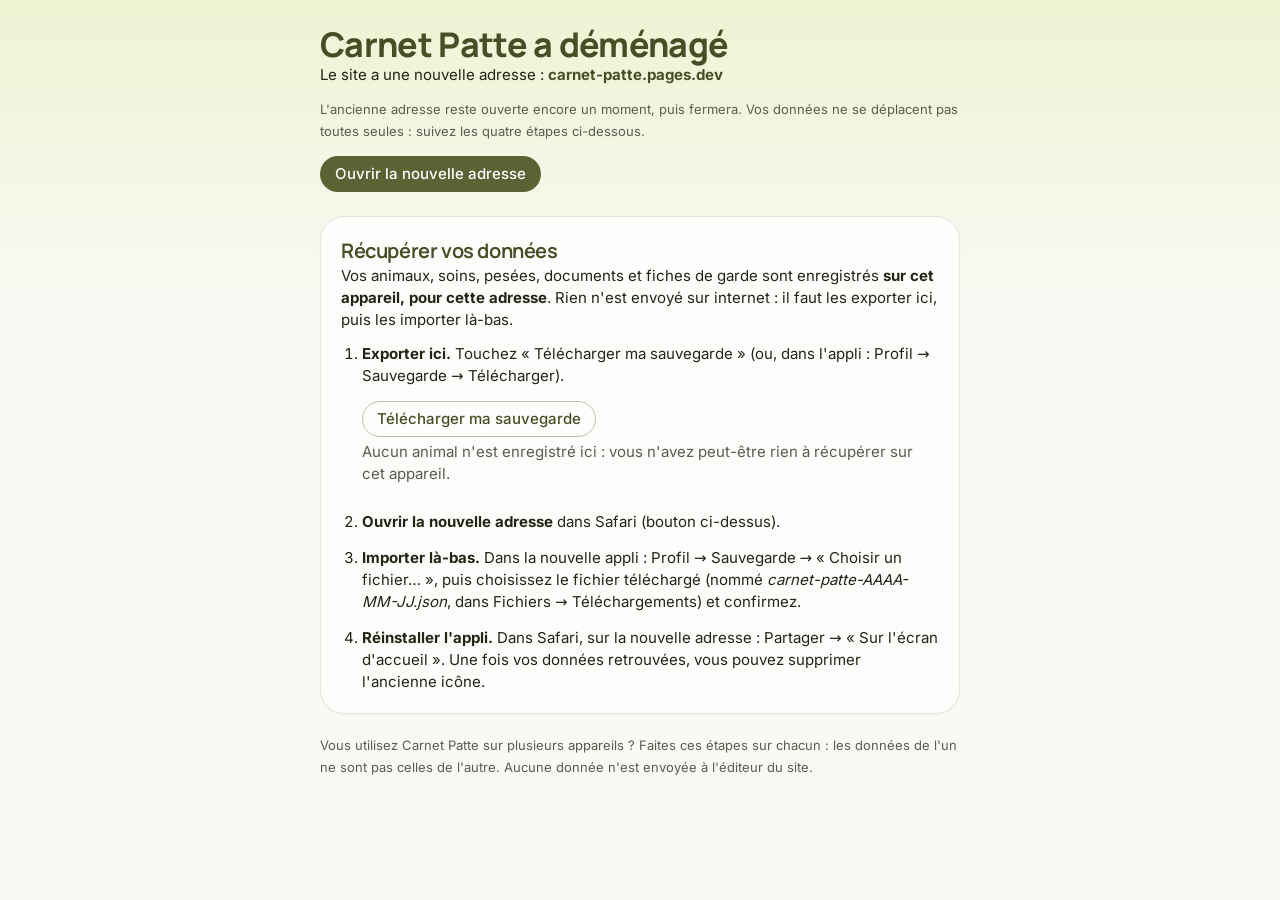
==== demenagement.html @ 84f3c06c "Déménagement vers Cloudflare Pages : build, page de déménagement, mentions légales - outils/assemble" ====
<!DOCTYPE html>
<html lang="fr">
<head>
  <meta charset="utf-8">
  <meta name="viewport" content="width=device-width, initial-scale=1, viewport-fit=cover">
  <meta name="theme-color" content="#EEF3D3">
  <meta name="robots" content="noindex">
  <script>(function(){try{var L=localStorage,r=document.documentElement,m=L.getItem('carnetpatte.mode'),d=m==='sombre'||((m==='auto'||!m)&&matchMedia('(prefers-color-scheme: dark)').matches),t=L.getItem('carnetpatte.theme');r.dataset.mode=d?'dark':'light';if(t==='perso'){var v=JSON.parse(L.getItem(d?'carnetpatte.themePersoVarsSombre':'carnetpatte.themePersoVars'));for(var k in v)r.style.setProperty(k,v[k]);r.dataset.theme='perso'}else if(t&&/^[a-z-]+$/.test(t))r.dataset.theme=t}catch(e){}})()</script>
  <title>Carnet Patte a déménagé</title>
  <link rel="icon" href="assets/icons/pwa/icone-96.png">
  <link rel="stylesheet" href="css/tokens.css">
  <link rel="stylesheet" href="css/composants.css">
  <link rel="stylesheet" href="css/themes.css">
  <link rel="stylesheet" href="css/themes-sombre.css">
  <link rel="stylesheet" href="css/sombre.css">
  <style>
    body { margin: 0; background: var(--cp-degrade); background: linear-gradient(180deg, var(--cp-degrade), var(--cp-fond) 320px) no-repeat, var(--cp-fond); color: var(--cp-texte); font-family: var(--cp-police-texte); font-size: var(--cp-taille-m); line-height: var(--cp-interligne); min-height: 100dvh; }
    main { max-width: 640px; margin: 0 auto; padding: calc(24px + env(safe-area-inset-top)) 16px calc(40px + env(safe-area-inset-bottom)); display: grid; gap: 20px; }
    h1 { margin: 0; font-family: var(--cp-police-titre); font-size: var(--cp-taille-xxl); line-height: var(--cp-interligne-xxl); color: var(--cp-foret-texte); letter-spacing: var(--cp-lettrage-titre); }
    h2 { margin: 0 0 8px; font-family: var(--cp-police-titre); font-size: var(--cp-taille-l); line-height: var(--cp-interligne-l); color: var(--cp-foret-texte); }
    p { margin: 0 0 12px; }
    .carte { background: var(--cp-carte); border: 1px solid var(--cp-bordure); border-radius: 24px; padding: 20px; box-shadow: var(--cp-ombre-s); }
    .adresse { font-weight: 700; overflow-wrap: anywhere; color: var(--cp-foret-texte); }
    ol { margin: 0; padding-left: 1.4em; display: grid; gap: 14px; }
    .actions { display: flex; flex-wrap: wrap; gap: 12px; margin: 14px 0 4px; }
    .cp-btn { text-decoration: none; }
    .etat { margin: 8px 0 0; color: var(--cp-texte-doux); }
    .doux { color: var(--cp-texte-doux); font-size: var(--cp-taille-s); }
    a { color: var(--cp-foret-texte); }
    a.cp-btn--principal { color: var(--cp-texte-inverse); }
  </style>
</head>
<body>
  <main class="cp">
    <header>
      <h1>Carnet Patte a déménagé</h1>
      <p>Le site a une nouvelle adresse : <span class="adresse" data-nouvelle></span></p>
      <p class="doux">L'ancienne adresse reste ouverte encore un moment, puis fermera. Vos données ne se déplacent pas toutes seules : suivez les quatre étapes ci-dessous.</p>
      <div class="actions"><a class="cp-btn cp-btn--principal" data-lien-nouvelle rel="noopener" href="https://carnet-patte.pages.dev/">Ouvrir la nouvelle adresse</a></div>
    </header>

    <section class="carte" aria-labelledby="t-donnees">
      <h2 id="t-donnees">Récupérer vos données</h2>
      <p>Vos animaux, soins, pesées, documents et fiches de garde sont enregistrés <strong>sur cet appareil, pour cette adresse</strong>. Rien n'est envoyé sur internet : il faut les exporter ici, puis les importer là-bas.</p>
      <ol>
        <li><strong>Exporter ici.</strong> Touchez « Télécharger ma sauvegarde » (ou, dans l'appli : Profil → Sauvegarde → Télécharger).
          <div class="actions"><button type="button" class="cp-btn cp-btn--secondaire" id="exporter">Télécharger ma sauvegarde</button></div>
          <p class="etat" id="etat" role="status">Calcul de la taille de votre sauvegarde…</p></li>
        <li><strong>Ouvrir la nouvelle adresse</strong> dans Safari (bouton ci-dessus).</li>
        <li><strong>Importer là-bas.</strong> Dans la nouvelle appli : Profil → Sauvegarde → « Choisir un fichier… », puis choisissez le fichier téléchargé (nommé <em>carnet-patte-AAAA-MM-JJ.json</em>, dans Fichiers → Téléchargements) et confirmez.</li>
        <li><strong>Réinstaller l'appli.</strong> Dans Safari, sur la nouvelle adresse : Partager → « Sur l'écran d'accueil ». Une fois vos données retrouvées, vous pouvez supprimer l'ancienne icône.</li>
      </ol>
    </section>

    <p class="doux">Vous utilisez Carnet Patte sur plusieurs appareils ? Faites ces étapes sur chacun : les données de l'un ne sont pas celles de l'autre. Aucune donnée n'est envoyée à l'éditeur du site.</p>
    <noscript><p class="carte">Le bouton d'export a besoin de JavaScript. Vous pouvez aussi exporter depuis l'appli : Profil → Sauvegarde.</p></noscript>
  </main>

  <script type="module">
    import { NOUVELLE_ADRESSE, NOUVEAU_NOM } from './js/adresse.js';
    import * as storage from './js/storage.js';
    import * as sauvegarde from './js/sauvegarde.js';
    import { aujourdhui, formatTaille } from './js/utils.js';

    document.querySelector('[data-nouvelle]').textContent = NOUVEAU_NOM;
    document.querySelector('[data-lien-nouvelle]').href = NOUVELLE_ADRESSE;
    const etat = document.getElementById('etat');
    const bouton = document.getElementById('exporter');
    const nb = storage.lister('animaux').length;
    (async () => {
      try {
        const { octets, documents } = await sauvegarde.estimerSauvegarde();
        etat.textContent = nb ? `Votre sauvegarde : ${nb} ${nb > 1 ? 'animaux' : 'animal'}${documents ? `, ${documents} document${documents > 1 ? 's' : ''}` : ''}, environ ${formatTaille(octets)}.` : "Aucun animal n'est enregistré ici : vous n'avez peut-être rien à récupérer sur cet appareil.";
      } catch { etat.textContent = ''; }
    })();
    bouton.addEventListener('click', async () => {
      bouton.disabled = true;
      try {
        const blob = new Blob([await sauvegarde.exporterTout()], { type: 'application/json' });
        const lien = document.createElement('a');
        lien.href = URL.createObjectURL(blob);
        lien.download = `carnet-patte-${aujourdhui()}.json`;
        document.body.append(lien);
        lien.click();
        lien.remove();
        setTimeout(() => URL.revokeObjectURL(lien.href), 60000);
        etat.textContent = `Sauvegarde téléchargée (${formatTaille(blob.size)}). Passez à l'étape 2.`;
      } catch (e) {
        etat.textContent = `La sauvegarde n'a pas pu être créée : ${e.message}`;
      } finally { bouton.disabled = false; }
    });
  </script>
</body>
</html>
---- css/tokens.css ----
/* ===== Jetons de design Carnet Patte =====
   Ce fichier DÉFINIT les polices et les variables de l'identité visuelle (version « 5h » : interface plus dense,
   filets fins à la place des grosses ombres, texte courant 15 px sur ordinateur et 16 px sur téléphone).
   Les anciennes variables (--vert, --creme…) restent dans base.css pour quelques anciens styles.
   Toutes les variables commencent par --cp-. */

/* ----- Polices hébergées dans le projet (licence SIL OFL 1.1, voir assets/fonts/*-OFL.txt) -----
   Un navigateur ne télécharge une police que si elle est réellement utilisée par la page. */
@font-face {
  font-family: "Manrope";
  src: url("../assets/fonts/manrope-latin-wght.woff2") format("woff2");
  font-weight: 200 800;
  font-style: normal;
  font-display: swap;
  unicode-range: U+0000-00FF, U+0131, U+0152-0153, U+02BB-02BC, U+02C6, U+02DA, U+02DC, U+2000-206F, U+20AC, U+2122, U+2191, U+2193, U+2212, U+2215, U+FEFF, U+FFFD;
}
@font-face {
  font-family: "Inter";
  src: url("../assets/fonts/inter-latin-wght.woff2") format("woff2");
  font-weight: 100 900;
  font-style: normal;
  font-display: swap;
  unicode-range: U+0000-00FF, U+0131, U+0152-0153, U+02BB-02BC, U+02C6, U+02DA, U+02DC, U+2000-206F, U+20AC, U+2122, U+2191, U+2193, U+2212, U+2215, U+FEFF, U+FFFD;
}

:root {
  /* ----- Palette officielle ----- */
  --cp-foret: #5B6334;        /* COULEUR UNIQUE de l'interface (vert kaki) : titres, boutons, filtres et onglets actifs, logo */
  --cp-foret-texte: #454E25;  /* le même kaki, plus foncé, pour le TEXTE (>= 4,5:1 même sur les bulles de couleur) */
  --cp-sauge: #B8BC8A;        /* illustrations, tirets : version claire de la couleur unique */
  --cp-fond: #ECE8E1;         /* fond de l'application (blanc cassé) */
  --cp-vert-clair: #E4E6D6;   /* sélections, badges calmes (teinte claire de la couleur unique) */
  --cp-beige: #D7A879;        /* accents uniquement : jamais en texte sur fond clair (contraste 1,97) */
  --cp-carte: #F5F3EF;        /* fond des cartes (surface) */
  --cp-surface-2: #E4DFD6;    /* surface en creux : barre latérale, zones secondaires, survol de ligne */

  /* ----- Texte (contrastes mesurés WCAG) ----- */
  --cp-texte: #2E2A18;        /* 10,7:1 sur --cp-fond */
  --cp-texte-doux: #4B4838;   /* 7,2:1 sur --cp-fond ; assombri pour rester lisible (>= 4,5:1) même sur les bulles de couleur de l'effet verre */
  --cp-texte-inverse: #FFFFFF;/* 11,7:1 sur --cp-foret */

  /* ----- Bordures ----- */
  --cp-bordure: #DDD8CF;      /* filet fin de 1 px entre cartes et lignes */
  --cp-bordure-forte: #C2BAAE;  /* contour des boutons secondaires */

  /* ----- États fonctionnels (alertes) : terre cuite et ambre, harmonisés avec la palette ----- */
  --cp-terre: #8E3D2B;        /* texte « en retard », erreurs : 6,0:1 sur --cp-fond */
  --cp-terre-pale: #F6E3DC;   /* fond du badge : texte --cp-terre dessus = 5,3:1 */
  --cp-ambre: #623D06;        /* texte « bientôt », attention : assombri pour rester >= 4,5:1 sur les bulles de couleur du fond */
  --cp-ambre-pale: #F6E8C9;   /* fond du badge : texte --cp-ambre dessus = 5,9:1 */
  --cp-succes: #1F7A4D;       /* confirmations (vert plus soutenu que la sauge) */
  --cp-succes-pale: #D9F0E2;
  --cp-succes-texte: #14573A;  /* texte sur --cp-succes-pale : 6,3:1 */

  /* ----- Interactions (étape 3 : composants) ----- */
  --cp-foret-survol: #4B5229;     /* bouton principal survolé : 15:1 avec du blanc */
  --cp-foret-actif: #3C4220;      /* bouton principal enfoncé */
  --cp-fond-survol: #E4DFD6;      /* fond d'un élément discret survolé */
  --cp-bordure-champ: #877F72;    /* contour des champs : 3,4:1 sur blanc (minimum WCAG 3:1) */
  --cp-placeholder: #6D675C;      /* texte indicatif : 4,6:1 sur blanc */
  --cp-desactive-fond: #E4DFD7;
  --cp-desactive-texte: #6A655B;
  --cp-terre-survol: #6F2D1F;     /* bouton danger survolé */
  --cp-info: #5B6334;             /* information : la couleur unique, sur son fond pâle */
  --cp-info-pale: #E4E6D6;
  --cp-focus: #5B6334;            /* anneau de focus clavier (contour de 2 px, décalé de 2 px) */

  /* ----- Couleur par type de soin : fond de la pastille d'icône / texte et icône (contraste texte-sur-fond >= 5,8:1).
     Réservée à l'icône et au libellé du type : les couleurs d'URGENCE (rouge, ambre, vert) restent dans les badges de rappel. ----- */
  --cp-type-vaccin-fond: #DFE9F7;          --cp-type-vaccin-texte: #1F4E8C;           /* bleu */
  --cp-type-vermifuge-fond: #D7EEE3;       --cp-type-vermifuge-texte: #14633F;        /* vert */
  --cp-type-antiparasitaire-fond: #FCE2CC; --cp-type-antiparasitaire-texte: #8A430C;  /* orange */
  --cp-type-veto-fond: #E9E0F6;            --cp-type-veto-texte: #583A93;             /* violet */
  --cp-type-autre-fond: #E6E9E8;           --cp-type-autre-texte: #454F4C;            /* gris */

  /* ----- Couleur par animal (8 teintes sans rouge, orange ni vert vifs) : fond d'avatar / initiales (>= 6,2:1) / trait de graphique (>= 4,2:1 sur blanc) ----- */
  --cp-an-ardoise-fond: #DCE6F0;   --cp-an-ardoise-texte: #2B4764;   --cp-an-ardoise-trait: #3E6A93;
  --cp-an-turquoise-fond: #D3EEEC; --cp-an-turquoise-texte: #0C5B58; --cp-an-turquoise-trait: #17847F;
  --cp-an-indigo-fond: #E2E2F5;    --cp-an-indigo-texte: #37378A;    --cp-an-indigo-trait: #5757BE;
  --cp-an-magenta-fond: #F5DCEA;   --cp-an-magenta-texte: #82205C;   --cp-an-magenta-trait: #B0338A;
  --cp-an-brun-fond: #EADED0;      --cp-an-brun-texte: #5B3B1B;      --cp-an-brun-trait: #8A5A2E;
  --cp-an-rose-fond: #F8E0E3;      --cp-an-rose-texte: #8A3544;      --cp-an-rose-trait: #C25A6E;
  --cp-an-olive-fond: #E4E6CF;     --cp-an-olive-texte: #464B14;     --cp-an-olive-trait: #757B2B;
  --cp-an-gris-fond: #E1E5E9;      --cp-an-gris-texte: #3C4954;      --cp-an-gris-trait: #66798A;

  /* ----- Typographie ----- */
  --cp-police-titre: "Manrope", system-ui, -apple-system, "Segoe UI", Roboto, sans-serif;
  --cp-police-texte: "Inter", system-ui, -apple-system, "Segoe UI", Roboto, sans-serif;
  --cp-graisse-titre: 650;
  --cp-graisse-texte: 400;
  --cp-graisse-bouton: 500;   /* Inter Medium */
  --cp-graisse-h1: 750;
  --cp-lettrage-titre: -0.02em;

  /* Échelle : taille / interligne. Les valeurs de téléphone sont redéfinies plus bas (moins de 600 px). */
  --cp-taille-xs: 12px;   --cp-interligne-xs: 16px;    /* étiquettes, badges, légendes */
  --cp-taille-s: 13px;    --cp-interligne-s: 18px;     /* texte secondaire, méta */
  --cp-taille-m: 15px;    --cp-interligne-m: 22px;     /* TEXTE COURANT */
  --cp-taille-l: 20px;    --cp-interligne-l: 28px;     /* titre de section (h2) */
  --cp-taille-xl: 19px;   --cp-interligne-xl: 26px;    /* titre de fenêtre */
  --cp-taille-xxl: 34px;  --cp-interligne-xxl: 40px;   /* titre de page (h1) */
  --cp-taille-chiffre: 24px; --cp-interligne-chiffre: 30px; /* chiffres clés */
  --cp-interligne: 1.5;
  --cp-interligne-titre: 1.2;

  /* ----- Formes ----- */
  --cp-rayon-carte: 32px;     /* cartes et groupes : carrés très arrondis */
  --cp-rayon-bouton: 999px;   /* boutons en pilule */    /* boutons */
  --cp-rayon-champ: 10px;     /* champs de formulaire */
  --cp-rayon-pastille: 999px;

  /* ----- Ombres : surtout des filets ; l'ombre distingue les niveaux ----- */
  --cp-ombre-s: 0 1px 2px rgba(46, 42, 24, .05);     /* cartes au repos */
  --cp-ombre-m: 0 2px 8px rgba(46, 42, 24, .08);     /* survol d'une carte cliquable, menus déroulants */
  --cp-ombre-l: 0 12px 32px rgba(46, 42, 24, .14);   /* fenêtres modales */

  /* ----- Espacements (échelle de 4 px) ----- */
  --cp-espace-1: 4px;
  --cp-espace-2: 8px;
  --cp-espace-3: 12px;
  --cp-espace-4: 16px;
  --cp-espace-5: 24px;
  --cp-espace-6: 32px;
  --cp-espace-7: 48px;
  --cp-espace-8: 64px;

  /* ----- Mouvement ----- */
  --cp-duree-rapide: 150ms;
  --cp-duree: 220ms;
  --cp-courbe: cubic-bezier(.2, .7, .2, 1);

  /* ----- Thème de couleur : les variables de couleur ci-dessus sont les valeurs de départ (kaki) ; css/themes.css (généré) les redéfinit pour chacun des 6 thèmes ----- */

/* ----- Mise en page ----- */
  --cp-bp-tablette: 600px;
  --cp-bp-ordinateur: 1024px;   /* (indicatif : les media queries ne lisent pas les variables) */
  --cp-cible-tactile: 44px;     /* taille minimale d'un bouton au doigt */
  --cp-h-bouton: 36px;          /* hauteur d'un bouton sur ordinateur (44 px sur téléphone et écrans tactiles) */
  --cp-h-bouton-s: 30px;
  --cp-h-champ: 36px;
  --cp-largeur-barre: 232px;
  --cp-largeur-barre-reduite: 72px;
  --cp-hauteur-barre-bas: 60px;
  --cp-hauteur-barre-haut: 52px;
  --cp-marge-page: 24px;        /* 16 px sur téléphone */
  --cp-largeur-page: 1040px;    /* largeur maximale du contenu */
}

/* Téléphone : texte plus grand (16 px, et 16 px minimum dans les champs : Safari sur iPhone zoome sinon), cibles de 44 px */
@media (max-width: 599px), (pointer: coarse) {
  :root { --cp-h-bouton: 44px; --cp-h-bouton-s: 44px; --cp-h-champ: 44px; }
}
@media (max-width: 599px) {
  :root {
    --cp-taille-xs: 13px; --cp-interligne-xs: 18px;
    --cp-taille-s: 14px;  --cp-interligne-s: 20px;
    --cp-taille-m: 16px;  --cp-interligne-m: 24px;
    --cp-taille-l: 20px;  --cp-interligne-l: 28px;
    --cp-taille-xl: 19px; --cp-interligne-xl: 26px;
    --cp-taille-xxl: 30px; --cp-interligne-xxl: 36px;
    --cp-taille-chiffre: 20px; --cp-interligne-chiffre: 26px;
    --cp-marge-page: 16px;
  }
}

/* Respect de la préférence « réduire les animations » */
@media (prefers-reduced-motion: reduce) {
  :root {
    --cp-duree-rapide: 0ms;
    --cp-duree: 0ms;
  }
}
---- css/composants.css ----
/* ===== Système de composants Carnet Patte (étape 3) =====
   Tout est préfixé « cp- » et n'utilise que les variables de tokens.css.
   Les anciens styles (components.css…) restent actifs : rien ne change pour les pages existantes.
   Les polices Manrope et Inter ne s'appliquent qu'à l'intérieur d'un conteneur .cp.
   La page de référence est #/composants. */

/* ---------- Conteneur : active les polices et couleurs du nouveau système ---------- */
.cp {
  font-family: var(--cp-police-texte);
  font-weight: var(--cp-graisse-texte);
  font-size: var(--cp-taille-m);
  line-height: var(--cp-interligne-m);
  color: var(--cp-texte);
  -webkit-font-smoothing: antialiased;
}
.cp *, .cp *::before, .cp *::after { box-sizing: border-box; }
.cp h1, .cp h2, .cp h3, .cp h4 {
  font-family: var(--cp-police-titre);
  font-weight: var(--cp-graisse-titre);
  line-height: var(--cp-interligne-titre);
  letter-spacing: var(--cp-lettrage-titre);
  margin: 0;
  color: var(--cp-foret-texte);
}
.cp h1 { font-size: var(--cp-taille-xxl); line-height: var(--cp-interligne-xxl); font-weight: var(--cp-graisse-h1); }
.cp h2 { font-size: var(--cp-taille-l); line-height: var(--cp-interligne-l); }
.cp h3 { font-size: var(--cp-taille-m); line-height: var(--cp-interligne-m); }
.cp h4 { font-size: var(--cp-taille-m); }
.cp p { margin: 0 0 var(--cp-espace-3); }
.cp a { color: var(--cp-foret-texte); text-underline-offset: 3px; }
.cp .cp-doux { color: var(--cp-texte-doux); font-size: var(--cp-taille-s); }

/* Anneau de focus clavier commun à tous les composants interactifs */
.cp :is(button, a, input, select, textarea, summary, [tabindex]):focus-visible {
  outline: 2px solid var(--cp-focus);
  outline-offset: 2px;
}

/* Texte réservé aux lecteurs d'écran */
.cp-sr { position: absolute; width: 1px; height: 1px; margin: -1px; padding: 0; overflow: hidden; clip: rect(0 0 0 0); white-space: nowrap; border: 0; }

/* Les icônes (js/icons.js) héritent de la couleur du texte */
.cp .ic { flex: none; }

/* =========================================================
   1. BOUTONS
   ========================================================= */
.cp-btn {
  position: relative;
  display: inline-flex; align-items: center; justify-content: center; gap: 6px;
  min-height: var(--cp-h-bouton); padding: 0 14px;
  border: 1px solid transparent; border-radius: var(--cp-rayon-bouton);
  font: inherit; font-family: var(--cp-police-texte); font-weight: var(--cp-graisse-bouton);
  font-size: var(--cp-taille-m); line-height: 1.2; text-decoration: none; white-space: nowrap;
  cursor: pointer; user-select: none;
  transition: background-color var(--cp-duree-rapide) var(--cp-courbe), border-color var(--cp-duree-rapide) var(--cp-courbe),
              color var(--cp-duree-rapide) var(--cp-courbe), box-shadow var(--cp-duree-rapide) var(--cp-courbe),
              transform var(--cp-duree-rapide) var(--cp-courbe);
}
.cp-btn:active:not(:disabled):not([aria-disabled="true"]) { transform: translateY(1px); }

/* Principal */
.cp-btn--principal { background: var(--cp-foret); color: var(--cp-texte-inverse); }
.cp-btn--principal:is(:hover, .is-survol):not(:disabled):not([aria-disabled="true"]) { background: var(--cp-foret-survol); }
.cp-btn--principal:active:not(:disabled):not([aria-disabled="true"]) { background: var(--cp-foret-actif); }

/* Secondaire */
.cp-btn--secondaire { background: var(--cp-carte); color: var(--cp-foret-texte); border-color: var(--cp-bordure-forte); }
.cp-btn--secondaire:is(:hover, .is-survol):not(:disabled):not([aria-disabled="true"]) { background: var(--cp-surface-2); }
.cp-btn--secondaire:active:not(:disabled):not([aria-disabled="true"]) { background: var(--cp-vert-clair); }

/* Discret */
.cp-btn--discret { background: transparent; color: var(--cp-texte-doux); padding: 0 12px; }
.cp-btn--discret:is(:hover, .is-survol):not(:disabled):not([aria-disabled="true"]) { background: var(--cp-surface-2); color: var(--cp-texte); }
.cp-btn--discret:active:not(:disabled):not([aria-disabled="true"]) { background: var(--cp-vert-clair); }

/* Danger */
.cp-btn--danger { background: var(--cp-terre); color: var(--cp-texte-inverse); }
.cp-btn--danger:is(:hover, .is-survol):not(:disabled):not([aria-disabled="true"]) { background: var(--cp-terre-survol); }

/* Tailles et variantes de forme */
.cp-btn--s { min-height: var(--cp-h-bouton-s); padding: 0 10px; font-size: var(--cp-taille-s); }
.cp-btn--s:not(.cp-btn--icone) { min-width: var(--cp-cible-tactile); }  /* « Fait » : jamais plus étroit que 44 px */
.cp-btn--icone { width: var(--cp-h-bouton); padding: 0; }
.cp-btn--icone.cp-btn--s { width: var(--cp-h-bouton-s); }
.cp-btn--bloc { display: flex; width: 100%; }

/* Sélectionné (bouton à bascule : aria-pressed) */
.cp-btn[aria-pressed="true"] { background: var(--cp-vert-clair); border-color: var(--cp-foret); color: var(--cp-foret-texte); }

/* Désactivé */
.cp-btn:disabled, .cp-btn[aria-disabled="true"] {
  background: var(--cp-desactive-fond); color: var(--cp-desactive-texte);
  border-color: transparent; box-shadow: none; cursor: not-allowed;
}
.cp-btn--discret:disabled, .cp-btn--discret[aria-disabled="true"] { background: transparent; }

/* En chargement : le libellé reste lisible, une roue tourne à la place de l'icône */
.cp-btn[aria-busy="true"] { cursor: progress; pointer-events: none; }
.cp-btn[aria-busy="true"]::before {
  content: ""; width: 1em; height: 1em; flex: none;
  border: 2px solid currentColor; border-right-color: transparent; border-radius: 50%;
  animation: cp-tourne .8s linear infinite;
}
.cp-btn[aria-busy="true"] > .ic { display: none; }

@keyframes cp-tourne { to { transform: rotate(360deg); } }

/* =========================================================
   2. CHAMPS, FORMULAIRES, SÉLECTEURS
   ========================================================= */
.cp-formulaire { display: grid; gap: var(--cp-espace-4); }

.cp-champ { display: grid; grid-template-columns: minmax(0, 1fr); gap: var(--cp-espace-2); min-width: 0; }
.cp-champ__label { font-weight: 500; font-size: var(--cp-taille-s); line-height: var(--cp-interligne-s); color: var(--cp-foret-texte); }
.cp-champ__aide { font-size: var(--cp-taille-xs); color: var(--cp-texte-doux); margin: 0; }
.cp-champ__erreur {
  display: flex; align-items: flex-start; gap: var(--cp-espace-2);
  font-size: var(--cp-taille-xs); color: var(--cp-terre); margin: 0; font-weight: 500;
}
.cp-champ__erreur .ic { margin-top: 1px; }

.cp-input, .cp-select, .cp-textarea {
  width: 100%; min-height: var(--cp-h-champ); padding: 6px 12px;
  font: inherit; font-family: var(--cp-police-texte); font-size: var(--cp-taille-m); color: var(--cp-texte);
  background: var(--cp-carte); border: 1px solid var(--cp-bordure-champ); border-radius: var(--cp-rayon-champ);
  transition: border-color var(--cp-duree-rapide) var(--cp-courbe), box-shadow var(--cp-duree-rapide) var(--cp-courbe), background-color var(--cp-duree-rapide) var(--cp-courbe);
}
/* Champ date (iPhone) : il ne dépasse jamais de sa carte et le texte reste aligné à gauche */
.cp-input[type="date"] { display: block; box-sizing: border-box; max-width: 100%; min-width: 0; -webkit-appearance: none; appearance: none; text-align: left; }
.cp-input[type="date"]::-webkit-date-and-time-value { text-align: left; min-width: 0; }
.cp-input[type="date"]::-webkit-calendar-picker-indicator { margin-inline-start: 4px; }
.cp-input::placeholder, .cp-textarea::placeholder { color: var(--cp-placeholder); opacity: 1; }
.cp-input:hover, .cp-select:hover, .cp-textarea:hover { border-color: var(--cp-foret); }
.cp-input:focus, .cp-select:focus, .cp-textarea:focus {
  outline: none; border-color: var(--cp-foret); box-shadow: 0 0 0 3px var(--cp-vert-clair), 0 0 0 4px var(--cp-foret);
}
.cp-textarea { min-height: 96px; padding: 8px 12px; resize: vertical; }

.cp-select {
  appearance: none; padding-right: 40px; cursor: pointer;
  background-image: url("data:image/svg+xml,%3Csvg xmlns='http://www.w3.org/2000/svg' width='20' height='20' viewBox='0 0 24 24' fill='none' stroke='%235B6334' stroke-width='1.75' stroke-linecap='round' stroke-linejoin='round'%3E%3Cpath d='m6 9 6 6 6-6'/%3E%3C/svg%3E");
  background-repeat: no-repeat; background-position: right 12px center;
}

/* Champ avec icône (recherche…) */
.cp-champ__zone { position: relative; }
.cp-champ__zone > .ic { position: absolute; left: 12px; top: 50%; transform: translateY(-50%); color: var(--cp-texte-doux); pointer-events: none; }
.cp-champ__zone > .cp-input { padding-left: 38px; }

/* États : erreur, succès, désactivé, chargement */
.cp-input[aria-invalid="true"], .cp-select[aria-invalid="true"], .cp-textarea[aria-invalid="true"] { border-color: var(--cp-terre); background: #FFFAF8; }
.cp-input[aria-invalid="true"]:focus, .cp-select[aria-invalid="true"]:focus, .cp-textarea[aria-invalid="true"]:focus { box-shadow: 0 0 0 3px var(--cp-terre-pale), 0 0 0 4px var(--cp-terre); }
.cp-input:disabled, .cp-select:disabled, .cp-textarea:disabled {
  background: var(--cp-desactive-fond); color: var(--cp-desactive-texte); border-color: var(--cp-desactive-fond); cursor: not-allowed;
}
.cp-champ[aria-busy="true"] .cp-input {
  background-image: url("data:image/svg+xml,%3Csvg xmlns='http://www.w3.org/2000/svg' width='20' height='20' viewBox='0 0 24 24' fill='none' stroke='%235B6B63' stroke-width='2' stroke-linecap='round'%3E%3Cpath d='M21 12a9 9 0 1 1-6.2-8.55'/%3E%3C/svg%3E");
  background-repeat: no-repeat; background-position: right 14px center;
}

/* Cases à cocher, boutons radio, interrupteur */
.cp-case { display: flex; align-items: center; gap: var(--cp-espace-3); min-height: var(--cp-cible-tactile); cursor: pointer; font-size: var(--cp-taille-m); }
.cp-case input { width: 22px; height: 22px; flex: none; margin: 0; accent-color: var(--cp-foret); cursor: pointer; }
.cp-case:has(input:disabled) { color: var(--cp-desactive-texte); cursor: not-allowed; }
.cp-case input:disabled { cursor: not-allowed; }

.cp-interrupteur { display: flex; align-items: center; justify-content: space-between; gap: var(--cp-espace-4); min-height: var(--cp-cible-tactile); cursor: pointer; }
.cp-interrupteur input { position: absolute; opacity: 0; width: 1px; height: 1px; }
.cp-interrupteur__piste {
  position: relative; flex: none; width: 48px; height: 28px; border-radius: 999px;
  background: var(--cp-bordure-champ); transition: background-color var(--cp-duree) var(--cp-courbe);
}
.cp-interrupteur__piste::after {
  content: ""; position: absolute; top: 3px; left: 3px; width: 22px; height: 22px; border-radius: 50%;
  background: #fff; box-shadow: var(--cp-ombre-s); transition: transform var(--cp-duree) var(--cp-courbe);
}
.cp-interrupteur input:checked + .cp-interrupteur__piste { background: var(--cp-foret); }
.cp-interrupteur input:checked + .cp-interrupteur__piste::after { transform: translateX(20px); }
.cp-interrupteur input:focus-visible + .cp-interrupteur__piste { outline: 2px solid var(--cp-focus); outline-offset: 2px; }
.cp-interrupteur input:disabled + .cp-interrupteur__piste { opacity: .5; }
.cp-interrupteur:has(input:disabled) { cursor: not-allowed; color: var(--cp-desactive-texte); }

/* Sélecteur de choix en pastilles (radio) : ex. espèce de l'animal */
.cp-choix { display: flex; flex-wrap: wrap; gap: var(--cp-espace-2); border: 0; padding: 0; margin: 0; }
.cp-choix legend { padding: 0; margin-bottom: var(--cp-espace-2); font-weight: 500; font-size: var(--cp-taille-s); color: var(--cp-foret-texte); }
.cp-choix__option { position: relative; }
.cp-choix__option input { position: absolute; opacity: 0; inset: 0; width: 100%; height: 100%; margin: 0; cursor: pointer; }
.cp-choix__option span {
  display: inline-flex; align-items: center; gap: var(--cp-espace-2); min-height: var(--cp-h-bouton); padding: 0 14px;
  background: var(--cp-carte); border: 1px solid var(--cp-bordure-champ); border-radius: var(--cp-rayon-bouton);
  font-weight: 500; font-size: var(--cp-taille-s); color: var(--cp-foret-texte);
  transition: background-color var(--cp-duree-rapide) var(--cp-courbe), border-color var(--cp-duree-rapide) var(--cp-courbe);
}
.cp-choix__option:hover span { background: var(--cp-fond-survol); border-color: var(--cp-foret); }
.cp-choix__option input:checked + span { background: var(--cp-vert-clair); border-color: var(--cp-foret); box-shadow: inset 0 0 0 1px var(--cp-foret); }
.cp-choix__option input:focus-visible + span { outline: 2px solid var(--cp-focus); outline-offset: 2px; }
.cp-choix__option input:disabled + span { background: var(--cp-desactive-fond); color: var(--cp-desactive-texte); border-color: transparent; cursor: not-allowed; }

/* Variante « espèces » : pastilles en grille, icône au-dessus du nom (18 choix lisibles sur mobile) */
.cp-choix--especes, .cp-choix--tuiles { display: grid; grid-template-columns: repeat(auto-fill, minmax(min(100%, 104px), 1fr)); gap: var(--cp-espace-2); }
.cp-choix--especes legend, .cp-choix--tuiles legend { grid-column: 1 / -1; }
.cp-choix--especes .cp-choix__option span, .cp-choix--tuiles .cp-choix__option span {
  flex-direction: column; justify-content: center; gap: 4px; width: 100%; min-height: 68px; padding: var(--cp-espace-2);
  border-radius: var(--cp-rayon-champ); text-align: center; font-size: var(--cp-taille-xs); line-height: 1.25;
}
.cp-choix--especes .cp-choix__option .ic, .cp-choix--tuiles .cp-choix__option .ic { width: 26px; height: 26px; }

/* =========================================================
   3. CARTES
   ========================================================= */
.cp-carte {
  background: var(--cp-carte); border: 1px solid var(--cp-bordure); border-radius: var(--cp-rayon-carte);
  padding: var(--cp-espace-4); box-shadow: var(--cp-ombre-s); color: inherit; text-decoration: none;
  transition: box-shadow var(--cp-duree) var(--cp-courbe), border-color var(--cp-duree) var(--cp-courbe), transform var(--cp-duree) var(--cp-courbe);
}
a.cp-carte, .cp-carte--interactive { display: block; cursor: pointer; }
a.cp-carte:hover, .cp-carte--interactive:hover { box-shadow: var(--cp-ombre-m); }
.cp-carte--selectionnee { border-color: var(--cp-foret); box-shadow: 0 0 0 1px var(--cp-foret), var(--cp-ombre-m); }
.cp-carte[aria-disabled="true"] { background: var(--cp-desactive-fond); box-shadow: none; pointer-events: none; }
.cp-carte[aria-disabled="true"] .cp-carte__titre { color: var(--cp-texte-doux); }
.cp-carte__titre { font-family: var(--cp-police-titre); font-weight: var(--cp-graisse-titre); font-size: var(--cp-taille-m); color: var(--cp-foret-texte); margin: 0 0 var(--cp-espace-2); }

/* Avatar rond (icône d'espèce ou photo) */
.cp-avatar {
  display: inline-flex; align-items: center; justify-content: center; flex: none;
  width: 40px; height: 40px; border-radius: 50%; overflow: hidden;
  background: var(--an-fond, var(--cp-surface-2)); color: var(--an-texte, var(--cp-foret));
  font-family: var(--cp-police-titre); font-weight: 700; font-size: 14px; line-height: 1; letter-spacing: .02em;
}
.cp-avatar--grand { width: 64px; height: 64px; font-size: 22px; }
.cp-avatar--petit { width: 24px; height: 24px; font-size: 10px; }
/* Une couleur par animal : choisie par l'utilisateur dans sa fiche, sinon d'après son identifiant (js/composants.js), donc stable d'une visite à l'autre.
   La classe .cp-an-… pose --an-fond, --an-texte et --an-trait ; les enfants (avatar, graphique…) les reprennent. */
.cp-an-ardoise { --an-fond: var(--cp-an-ardoise-fond); --an-texte: var(--cp-an-ardoise-texte); --an-trait: var(--cp-an-ardoise-trait); }
.cp-an-turquoise { --an-fond: var(--cp-an-turquoise-fond); --an-texte: var(--cp-an-turquoise-texte); --an-trait: var(--cp-an-turquoise-trait); }
.cp-an-indigo { --an-fond: var(--cp-an-indigo-fond); --an-texte: var(--cp-an-indigo-texte); --an-trait: var(--cp-an-indigo-trait); }
.cp-an-magenta { --an-fond: var(--cp-an-magenta-fond); --an-texte: var(--cp-an-magenta-texte); --an-trait: var(--cp-an-magenta-trait); }
.cp-an-brun { --an-fond: var(--cp-an-brun-fond); --an-texte: var(--cp-an-brun-texte); --an-trait: var(--cp-an-brun-trait); }
.cp-an-rose { --an-fond: var(--cp-an-rose-fond); --an-texte: var(--cp-an-rose-texte); --an-trait: var(--cp-an-rose-trait); }
.cp-an-olive { --an-fond: var(--cp-an-olive-fond); --an-texte: var(--cp-an-olive-texte); --an-trait: var(--cp-an-olive-trait); }
.cp-an-gris { --an-fond: var(--cp-an-gris-fond); --an-texte: var(--cp-an-gris-texte); --an-trait: var(--cp-an-gris-trait); }

/* Une couleur par type de soin : posée sur la ligne du soin, elle teinte la pastille d'icône et le libellé du type */
.cp-type--vaccin { --t-fond: var(--cp-type-vaccin-fond); --t-texte: var(--cp-type-vaccin-texte); }
.cp-type--vermifuge { --t-fond: var(--cp-type-vermifuge-fond); --t-texte: var(--cp-type-vermifuge-texte); }
.cp-type--antiparasitaire { --t-fond: var(--cp-type-antiparasitaire-fond); --t-texte: var(--cp-type-antiparasitaire-texte); }
.cp-type--veto { --t-fond: var(--cp-type-veto-fond); --t-texte: var(--cp-type-veto-texte); }
.cp-type--autre { --t-fond: var(--cp-type-autre-fond); --t-texte: var(--cp-type-autre-texte); }

.cp-carte-animal, a.cp-carte.cp-carte-animal { display: flex; align-items: center; gap: var(--cp-espace-3); padding: 12px 14px; }
.cp-carte-animal__texte { min-width: 0; display: grid; gap: 2px; }
.cp-carte-animal__nom { font-family: var(--cp-police-titre); font-weight: var(--cp-graisse-titre); font-size: var(--cp-taille-m); color: var(--cp-foret-texte); }
.cp-carte-animal__meta { font-size: var(--cp-taille-s); color: var(--cp-texte-doux); }
.cp-carte-animal__badges { display: flex; flex-wrap: wrap; gap: var(--cp-espace-2); margin-top: var(--cp-espace-2); }

/* Carte de statistique */
.cp-stat { display: grid; gap: 2px; }
.cp-stat__tete { display: flex; align-items: center; justify-content: space-between; gap: var(--cp-espace-3); color: var(--cp-texte-doux); font-size: var(--cp-taille-s); line-height: var(--cp-interligne-s); font-weight: 400; }
.cp-stat__icone { display: none; }  /* les chiffres clés n'ont plus de pictogramme : le libellé suffit */
.cp-stat__valeur { font-family: var(--cp-police-titre); font-weight: var(--cp-graisse-titre); font-size: var(--cp-taille-chiffre); line-height: var(--cp-interligne-chiffre); letter-spacing: -.02em; color: var(--cp-foret-texte); }
.cp-stat__variation { display: inline-flex; align-items: center; gap: 4px; font-size: var(--cp-taille-xs); font-weight: 500; color: var(--cp-succes-texte); }
.cp-stat__variation--baisse { color: var(--cp-terre); }
.cp-stat__detail { font-size: var(--cp-taille-s); color: var(--cp-texte-doux); overflow-wrap: anywhere; }

/* Carte de produit (mise en forme uniquement : aucun produit réel) */
.cp-produit { padding: 0; overflow: hidden; display: flex; flex-direction: column; }
.cp-produit__image {
  position: relative; display: flex; align-items: center; justify-content: center; aspect-ratio: 4 / 3;
  background: var(--cp-vert-clair); color: var(--cp-sauge);
}
.cp-produit__image .cp-badge { position: absolute; top: var(--cp-espace-3); left: var(--cp-espace-3); }
.cp-produit__favori { position: absolute; top: var(--cp-espace-3); right: var(--cp-espace-3); }
.cp-produit__corps { display: grid; gap: var(--cp-espace-2); padding: var(--cp-espace-4) var(--cp-espace-5) var(--cp-espace-5); }
.cp-produit__vendeur { font-size: var(--cp-taille-xs); color: var(--cp-texte-doux); }
.cp-produit__nom { font-family: var(--cp-police-titre); font-weight: var(--cp-graisse-titre); font-size: var(--cp-taille-m); color: var(--cp-foret-texte); }
.cp-produit__prix { font-family: var(--cp-police-titre); font-weight: 800; font-size: var(--cp-taille-l); color: var(--cp-foret-texte); }

/* =========================================================
   4. BADGES ET INDICATEURS DE STATUT
   ========================================================= */
.cp-badge {
  display: inline-flex; align-items: center; gap: 4px; padding: 0 8px; min-height: 22px; border-radius: var(--cp-rayon-pastille);
  font-size: var(--cp-taille-xs); font-weight: 500; line-height: var(--cp-interligne-xs); white-space: nowrap;
  background: var(--cp-surface-2); color: var(--cp-texte-doux);
}
.cp-badge--succes { background: var(--cp-succes-pale); color: var(--cp-succes-texte); }
.cp-badge--info { background: var(--cp-info-pale); color: var(--cp-info); }
.cp-badge--attention { background: var(--cp-ambre-pale); color: var(--cp-ambre); }
.cp-badge--alerte { background: var(--cp-terre-pale); color: var(--cp-terre); }
.cp-badge--premium { background: var(--cp-beige); color: var(--cp-foret-texte); }
.cp-badge--neutre { background: var(--cp-desactive-fond); color: var(--cp-texte-doux); }
.cp-badge--bientot { background: var(--cp-foret); color: var(--cp-texte-inverse); }

/* Point de statut (toujours accompagné d'un texte : la couleur ne porte jamais seule l'information) */
.cp-statut { display: inline-flex; align-items: center; gap: var(--cp-espace-2); font-size: var(--cp-taille-s); font-weight: 500; }
.cp-statut::before { content: ""; width: 10px; height: 10px; border-radius: 50%; background: var(--cp-sauge); flex: none; }
.cp-statut--ok::before { background: var(--cp-succes); }
.cp-statut--attention::before { background: var(--cp-ambre); }
.cp-statut--alerte::before { background: var(--cp-terre); }

/* Pastille de compteur (ex. rappels en retard) */
.cp-compteur {
  display: inline-flex; align-items: center; justify-content: center; min-width: 22px; height: 22px; padding: 0 6px;
  border-radius: 11px; background: var(--cp-terre); color: var(--cp-texte-inverse); font-size: var(--cp-taille-xs); font-weight: 700;
}

/* =========================================================
   5. MODALES ET CONFIRMATIONS
   ========================================================= */
.cp-modale {
  width: min(520px, calc(100vw - 32px)); max-height: calc(100dvh - 32px); padding: 0; border: 0; border-radius: var(--cp-rayon-carte);
  background: var(--cp-carte); color: var(--cp-texte); box-shadow: var(--cp-ombre-l); overflow: hidden;
  font-family: var(--cp-police-texte); font-size: var(--cp-taille-m); line-height: var(--cp-interligne-m);
}
.cp-modale[open] { animation: cp-apparition var(--cp-duree) var(--cp-courbe); }
.cp-modale::backdrop { background: rgba(var(--cp-ombre-rgb), .45); }
.cp-modale[open]::backdrop { animation: cp-fondu var(--cp-duree) var(--cp-courbe); }
.cp-modale * , .cp-modale *::before, .cp-modale *::after { box-sizing: border-box; }
.cp-modale__tete { display: flex; align-items: center; justify-content: space-between; gap: var(--cp-espace-4); padding: var(--cp-espace-5) var(--cp-espace-5) var(--cp-espace-3); }
.cp-modale__titre { margin: 0; font-family: var(--cp-police-titre); font-weight: var(--cp-graisse-titre); font-size: var(--cp-taille-xl); line-height: var(--cp-interligne-xl); color: var(--cp-foret-texte); }
.cp-modale__corps { padding: 0 var(--cp-espace-5) var(--cp-espace-4); overflow-y: auto; max-height: calc(100dvh - 220px); }
.cp-modale__corps p { margin: 0 0 var(--cp-espace-3); }
.cp-modale__pied { display: flex; flex-wrap: wrap; justify-content: flex-end; gap: var(--cp-espace-3); padding: var(--cp-espace-4) var(--cp-espace-5) var(--cp-espace-5); }
.cp-modale__icone { display: inline-flex; align-items: center; justify-content: center; width: 48px; height: 48px; border-radius: 50%; background: var(--cp-terre-pale); color: var(--cp-terre); margin-bottom: var(--cp-espace-3); }
/* Sans pied de fenêtre, le corps peut occuper toute la hauteur disponible */
.cp-modale__corps:last-child { max-height: calc(100dvh - 120px); padding-bottom: var(--cp-espace-5); }
/* Le fond ne défile pas derrière une fenêtre ouverte */
body:has(dialog[open]) { overflow: hidden; }
/* Mobile : la fenêtre se pose en bas de l'écran (feuille), à portée du pouce */
@media (max-width: 599px) {
  .cp-modale { width: 100%; max-width: 100%; margin: auto 0 0; border-radius: var(--cp-rayon-carte) var(--cp-rayon-carte) 0 0; max-height: calc(100dvh - 24px); padding-bottom: env(safe-area-inset-bottom); }
  .cp-modale[open] { animation-name: cp-feuille; }
  .cp-modale__pied { flex-direction: column-reverse; }
  .cp-modale__pied .cp-btn { width: 100%; }
}
@keyframes cp-feuille { from { opacity: 0; transform: translateY(32px); } to { opacity: 1; transform: none; } }

@keyframes cp-apparition { from { opacity: 0; transform: translateY(12px) scale(.98); } to { opacity: 1; transform: none; } }
@keyframes cp-fondu { from { opacity: 0; } to { opacity: 1; } }

/* =========================================================
   6. NOTIFICATIONS ET MESSAGES
   ========================================================= */
.cp-alerte {
  display: flex; align-items: flex-start; gap: var(--cp-espace-3); padding: var(--cp-espace-4);
  border-radius: var(--cp-rayon-champ); border: 1px solid transparent; font-size: var(--cp-taille-s);
}
.cp-alerte__texte { flex: 1; min-width: 0; }
.cp-alerte__titre { display: block; font-weight: 700; margin-bottom: 2px; }
.cp-alerte .ic { margin-top: 1px; }
.cp-alerte--succes { background: var(--cp-succes-pale); color: var(--cp-succes-texte); border-color: #BFD3B9; }
.cp-alerte--info { background: var(--cp-info-pale); color: var(--cp-info); border-color: #CDC8BA; }
.cp-alerte--attention { background: var(--cp-ambre-pale); color: var(--cp-ambre); border-color: #E6D2A3; }
.cp-alerte--erreur { background: var(--cp-terre-pale); color: var(--cp-terre); border-color: #E8C5BA; }

/* Notifications éphémères (toasts) : zone en haut sur mobile, en bas à droite sur ordinateur */
.cp-notifs {
  position: fixed; z-index: 100; left: 0; right: 0; bottom: calc(var(--cp-hauteur-barre-bas) + var(--cp-espace-4));
  display: grid; gap: var(--cp-espace-2); justify-items: center; padding: 0 var(--cp-espace-4); pointer-events: none;
}
.cp-notif {
  display: flex; align-items: center; gap: var(--cp-espace-3); width: min(420px, 100%); padding: var(--cp-espace-3) var(--cp-espace-4);
  border-radius: var(--cp-rayon-champ); background: var(--cp-foret); color: var(--cp-texte-inverse);
  box-shadow: var(--cp-ombre-l); font-family: var(--cp-police-texte); font-size: var(--cp-taille-s); pointer-events: auto;
  animation: cp-apparition var(--cp-duree) var(--cp-courbe);
}
.cp-notif__texte { flex: 1; min-width: 0; }
.cp-notif--succes .ic:first-child { color: var(--cp-sauge); }
.cp-notif--erreur { background: var(--cp-terre); }
.cp-notif--info .ic:first-child { color: var(--cp-vert-clair); }
.cp-notif__fermer { color: inherit; background: transparent; border: 0; border-radius: 8px; width: 32px; height: 32px; display: inline-flex; align-items: center; justify-content: center; cursor: pointer; }
.cp-notif__fermer:hover { background: rgba(255, 255, 255, .15); }
.cp-notif__fermer:focus-visible { outline: 2px solid #fff; outline-offset: 1px; }
@media (min-width: 1024px) { .cp-notifs { left: auto; right: var(--cp-espace-5); bottom: var(--cp-espace-5); justify-items: end; } }

/* =========================================================
   7. FILTRES ET ONGLETS
   ========================================================= */
.cp-filtres { display: flex; flex-wrap: wrap; gap: var(--cp-espace-2); }
.cp-filtre {
  display: inline-flex; align-items: center; gap: var(--cp-espace-2); min-height: var(--cp-h-bouton); padding: 0 14px;
  background: var(--cp-carte); color: var(--cp-foret-texte); border: 1px solid var(--cp-bordure-champ); border-radius: var(--cp-rayon-pastille);
  font: inherit; font-family: var(--cp-police-texte); font-weight: 500; font-size: var(--cp-taille-s); cursor: pointer; white-space: nowrap; flex: none;
  transition: background-color var(--cp-duree-rapide) var(--cp-courbe), border-color var(--cp-duree-rapide) var(--cp-courbe);
}
.cp-filtre:hover:not(:disabled) { background: var(--cp-fond-survol); border-color: var(--cp-foret); }
.cp-filtre[aria-pressed="true"] { background: var(--cp-foret); color: var(--cp-texte-inverse); border-color: var(--cp-foret); }
.cp-filtre:disabled { background: var(--cp-desactive-fond); color: var(--cp-desactive-texte); border-color: transparent; cursor: not-allowed; }
.cp-filtre__nombre { font-size: var(--cp-taille-xs); opacity: .85; }

.cp-barre-outils { display: flex; flex-wrap: wrap; gap: var(--cp-espace-3); align-items: center; }
.cp-barre-outils > .cp-champ__zone { flex: 1 1 220px; }

.cp-onglets { display: flex; gap: var(--cp-espace-1); border-bottom: 1px solid var(--cp-bordure); overflow-x: auto; scrollbar-width: none; }
.cp-onglets::-webkit-scrollbar { display: none; }
.cp-onglet {
  position: relative; display: inline-flex; align-items: center; gap: var(--cp-espace-2); min-height: var(--cp-h-bouton); padding: 0 12px;
  background: transparent; border: 0; border-radius: var(--cp-rayon-champ) var(--cp-rayon-champ) 0 0;
  font: inherit; font-family: var(--cp-police-texte); font-weight: 500; font-size: var(--cp-taille-m); color: var(--cp-texte-doux); white-space: nowrap; cursor: pointer;
  transition: color var(--cp-duree-rapide) var(--cp-courbe), background-color var(--cp-duree-rapide) var(--cp-courbe);
}
.cp-onglet:hover:not(:disabled):not([aria-selected="true"]) { background: var(--cp-fond-survol); color: var(--cp-foret-texte); }
.cp-onglet[aria-selected="true"] { color: var(--cp-foret-texte); font-weight: 600; }
.cp-onglet:disabled { color: var(--cp-desactive-texte); cursor: not-allowed; }
.cp-onglet-panneau { padding-top: var(--cp-espace-4); }

/* =========================================================
   8. ÉLÉMENTS DE NAVIGATION (modèles : la navigation de l'appli n'est pas encore remplacée)
   ========================================================= */
.cp-nav-liste { list-style: none; margin: 0; padding: 0; display: grid; gap: var(--cp-espace-1); }
.cp-nav-item {
  display: flex; align-items: center; gap: 10px; min-height: var(--cp-h-bouton); padding: 0 10px;
  border-radius: var(--cp-rayon-bouton); color: var(--cp-foret-texte); text-decoration: none; font-weight: 500; font-size: var(--cp-taille-m);
  transition: background-color var(--cp-duree-rapide) var(--cp-courbe);
}
.cp .cp-nav-item { text-decoration: none; }
.cp-nav-item .ic { color: var(--cp-texte-doux); }
.cp-nav-item:hover { background: rgba(var(--cp-ombre-rgb), .06); }
.cp-nav-item[aria-current="page"] { background: var(--cp-carte); box-shadow: inset 0 0 0 1px var(--cp-bordure), var(--cp-ombre-s); font-weight: 600; }
.cp-nav-item[aria-current="page"] .ic { color: var(--cp-foret-texte); }
.cp-nav-item[aria-disabled="true"] { color: var(--cp-desactive-texte); pointer-events: none; }
.cp-nav-item .cp-compteur, .cp-nav-item .cp-badge { margin-left: auto; }

.cp-nav-bas { display: flex; background: var(--cp-carte); border: 1px solid var(--cp-bordure); border-radius: var(--cp-rayon-carte); box-shadow: var(--cp-ombre-s); }
.cp-nav-bas__item {
  position: relative; flex: 1; min-width: 0; display: flex; flex-direction: column; align-items: center; justify-content: center; gap: 2px;
  min-height: var(--cp-hauteur-barre-bas); padding: var(--cp-espace-1); color: var(--cp-texte-doux);
  font-size: 12px; line-height: 16px; font-weight: 500; text-decoration: none; transition: color var(--cp-duree-rapide) var(--cp-courbe);
}
.cp .cp-nav-bas__item { text-decoration: none; color: var(--cp-texte-doux); }
.cp-nav-bas__item:hover { color: var(--cp-foret-texte); }
.cp .cp-nav-bas__item[aria-current="page"] { color: var(--cp-foret-texte); font-weight: 600; }
/* repère de la page active : un petit trait en haut de l'entrée */
.cp-nav-bas__item[aria-current="page"]::before { content: ""; position: absolute; top: 0; left: 50%; width: 24px; height: 2px; margin-left: -12px; border-radius: 0 0 2px 2px; background: var(--cp-foret); }
.cp-nav-bas__icone { position: relative; display: inline-flex; align-items: center; justify-content: center; width: 100%; max-width: 52px; height: 26px; }
.cp-nav-bas__compteur { position: absolute; top: -4px; left: calc(50% + 4px); min-width: 18px; height: 18px; font-size: 12px; }

.cp-fil { display: flex; flex-wrap: wrap; align-items: center; gap: var(--cp-espace-2); list-style: none; margin: 0; padding: 0; font-size: var(--cp-taille-s); color: var(--cp-texte-doux); }
.cp-fil li { display: inline-flex; align-items: center; gap: var(--cp-espace-2); }
.cp-fil [aria-current="page"] { color: var(--cp-foret-texte); font-weight: 500; }

.cp-pagination { display: flex; align-items: center; gap: var(--cp-espace-1); list-style: none; margin: 0; padding: 0; }

/* =========================================================
   9. TABLEAUX ET LISTES
   ========================================================= */
.cp-tableau-enveloppe { container-type: inline-size; border: 1px solid var(--cp-bordure); border-radius: var(--cp-rayon-carte); overflow-x: auto; background: var(--cp-carte); box-shadow: var(--cp-ombre-s); }
.cp-tableau { width: 100%; border-collapse: collapse; font-size: var(--cp-taille-s); }
.cp-tableau caption { text-align: left; padding: var(--cp-espace-4) var(--cp-espace-5); font-family: var(--cp-police-titre); font-weight: var(--cp-graisse-titre); font-size: var(--cp-taille-m); color: var(--cp-foret-texte); }
.cp-tableau th { text-align: left; padding: var(--cp-espace-3) var(--cp-espace-5); background: var(--cp-fond); color: var(--cp-texte-doux); font-weight: 500; font-size: var(--cp-taille-xs); text-transform: uppercase; letter-spacing: .05em; border-top: 1px solid var(--cp-bordure); border-bottom: 1px solid var(--cp-bordure); }
.cp-tableau td { padding: var(--cp-espace-4) var(--cp-espace-5); border-bottom: 1px solid var(--cp-bordure); vertical-align: middle; }
.cp-tableau tbody tr:last-child td { border-bottom: 0; }
.cp-tableau tbody tr:hover { background: var(--cp-fond); }
.cp-tableau tr[aria-selected="true"] { background: var(--cp-vert-clair); }
.cp-tableau__nom { font-weight: 500; color: var(--cp-foret-texte); display: flex; align-items: center; gap: var(--cp-espace-3); }
.cp-tableau .cp-avatar { width: 36px; height: 36px; }
.cp-tableau__actions { text-align: right; white-space: nowrap; }

/* Quand la place manque (téléphone, mais aussi tablette avec menu latéral) : chaque ligne devient une petite fiche.
   On mesure la largeur du tableau lui-même (container query), pas celle de l'écran. */
@container (max-width: 660px) {
  .cp-tableau caption { display: block; }
  .cp-tableau thead { position: absolute; width: 1px; height: 1px; overflow: hidden; clip: rect(0 0 0 0); }
  .cp-tableau, .cp-tableau tbody, .cp-tableau tr, .cp-tableau td { display: block; width: 100%; }
  .cp-tableau tr { padding: var(--cp-espace-3) var(--cp-espace-4); border-bottom: 1px solid var(--cp-bordure); }
  .cp-tableau tbody tr:last-child { border-bottom: 0; }
  .cp-tableau td { display: flex; justify-content: space-between; align-items: center; gap: var(--cp-espace-4); padding: var(--cp-espace-2) 0; border: 0; text-align: right; }
  .cp-tableau td::before { content: attr(data-label); font-size: var(--cp-taille-xs); color: var(--cp-texte-doux); text-align: left; flex: none; }
  .cp-tableau td.cp-tableau__nom { justify-content: flex-start; text-align: left; }
  .cp-tableau td.cp-tableau__nom::before { display: none; }
  .cp-tableau td.cp-tableau__actions { justify-content: flex-end; }
  .cp-tableau td.cp-tableau__actions::before { display: none; }
}

.cp-liste { list-style: none; margin: 0; padding: 0; background: var(--cp-carte); border: 1px solid var(--cp-bordure); border-radius: var(--cp-rayon-carte); box-shadow: var(--cp-ombre-s); overflow: hidden; }
.cp-liste__ligne { display: flex; align-items: center; gap: var(--cp-espace-3); padding: 10px 14px; min-height: 52px; border-bottom: 1px solid var(--cp-bordure); }
.cp-liste__ligne:last-child { border-bottom: 0; }
.cp-liste__icone { display: inline-flex; align-items: center; justify-content: center; width: 32px; height: 32px; border-radius: var(--cp-rayon-bouton); background: var(--t-fond, transparent); color: var(--t-texte, var(--cp-texte-doux)); flex: none; }
.cp-liste__corps { flex: 1; min-width: 0; display: grid; gap: 0; }
.cp-liste__titre { font-weight: 500; color: var(--cp-foret-texte); line-height: var(--cp-interligne-m); }
.cp-liste__meta { font-size: var(--cp-taille-s); line-height: var(--cp-interligne-s); color: var(--cp-texte-doux); }
.cp-liste__fin { display: flex; align-items: center; gap: var(--cp-espace-2); flex: none; }
.cp-liste__ligne--lien { transition: background-color var(--cp-duree-rapide) var(--cp-courbe); color: inherit; text-decoration: none; }
.cp .cp-liste__ligne--lien { text-decoration: none; }
.cp-liste__ligne--lien:hover { background: var(--cp-surface-2); }

/* État vide */
.cp-vide { text-align: center; padding: var(--cp-espace-6) var(--cp-espace-4); display: grid; justify-items: center; gap: var(--cp-espace-3); }
.cp-vide__icone { display: inline-flex; align-items: center; justify-content: center; width: 56px; height: 56px; border-radius: 50%; background: var(--cp-surface-2); color: var(--cp-foret-texte); }
.cp-vide__titre { margin: 0; font-family: var(--cp-police-titre); font-weight: var(--cp-graisse-titre); font-size: var(--cp-taille-l); color: var(--cp-foret-texte); }
.cp-vide p { max-width: 36ch; color: var(--cp-texte-doux); margin: 0; }

/* Chargement : squelettes et roue */
.cp-squelette {
  display: block; border-radius: var(--cp-rayon-champ); min-height: 14px;
  background: linear-gradient(90deg, var(--cp-vert-clair) 0%, var(--cp-fond-survol) 50%, var(--cp-vert-clair) 100%);
  background-size: 200% 100%; animation: cp-brille 1.4s ease-in-out infinite;
}
.cp-squelette--rond { border-radius: 50%; }
@keyframes cp-brille { from { background-position: 200% 0; } to { background-position: -200% 0; } }
.cp-spinner { display: inline-block; width: 24px; height: 24px; border: 3px solid var(--cp-vert-clair); border-top-color: var(--cp-foret); border-radius: 50%; animation: cp-tourne .8s linear infinite; }

/* =========================================================
   Respect de « réduire les animations »
   ========================================================= */
@media (prefers-reduced-motion: reduce) {
  .cp *, .cp *::before, .cp *::after, .cp-modale, .cp-modale::backdrop, .cp-notif { animation-duration: 1ms !important; animation-iteration-count: 1 !important; transition-duration: 1ms !important; }
  .cp-squelette { animation: none; background: var(--cp-vert-clair); }
  .cp-spinner, .cp-btn[aria-busy="true"]::before { animation: none; }
  a.cp-carte:hover, .cp-carte--interactive:hover { transform: none; }
}

/* =========================================================
   PAGE DE RÉFÉRENCE #/composants (mise en page de la démonstration uniquement)
   ========================================================= */
.cp-ref { max-width: 1100px; }
.cp-ref__entete { display: grid; gap: var(--cp-espace-3); margin-bottom: var(--cp-espace-6); }
.cp-ref__sommaire { position: sticky; top: 0; z-index: 5; display: flex; gap: var(--cp-espace-2); overflow-x: auto; padding: var(--cp-espace-3) 0; margin-bottom: var(--cp-espace-5); background: var(--cp-fond); border-bottom: 1px solid var(--cp-bordure); scrollbar-width: thin; }
.cp-ref__section { margin-bottom: var(--cp-espace-8); scroll-margin-top: 72px; }
.cp-ref__section > header { margin-bottom: var(--cp-espace-5); display: grid; gap: var(--cp-espace-2); }
.cp-ref__section > header p { margin: 0; color: var(--cp-texte-doux); max-width: 70ch; }
.cp-ref__groupe { margin-bottom: var(--cp-espace-6); }
.cp-ref__groupe > h3 { font-size: var(--cp-taille-m); margin-bottom: var(--cp-espace-3); }
.cp-ref__bac { display: flex; flex-wrap: wrap; gap: var(--cp-espace-4); align-items: flex-end; padding: var(--cp-espace-5); background: var(--cp-carte); border: 1px dashed var(--cp-sauge); border-radius: var(--cp-rayon-carte); }
.cp-ref__bac--grille { display: grid; grid-template-columns: repeat(auto-fill, minmax(260px, 1fr)); align-items: start; }
.cp-ref__bac--fond { background: var(--cp-fond); }
.cp-ref__bac--haut { align-items: flex-start; }
.cp-ref__cas { display: grid; gap: var(--cp-espace-2); justify-items: start; }
.cp-ref__cas > small { font-size: var(--cp-taille-xs); color: var(--cp-texte-doux); }
.cp-ref__cas--large { width: 100%; justify-items: stretch; }
.cp-ref__pastilles { display: grid; grid-template-columns: repeat(auto-fill, minmax(150px, 1fr)); gap: var(--cp-espace-4); }
.cp-ref__couleur { display: grid; gap: var(--cp-espace-2); font-size: var(--cp-taille-xs); }
.cp-ref__echantillon { height: 64px; border-radius: var(--cp-rayon-champ); border: 1px solid var(--cp-bordure); display: flex; align-items: flex-end; padding: var(--cp-espace-2); font-weight: 500; }
.cp-ref__code { font-family: ui-monospace, "Cascadia Code", Consolas, monospace; font-size: var(--cp-taille-xs); color: var(--cp-texte-doux); }
.cp-ref__icones { display: grid; grid-template-columns: repeat(auto-fill, minmax(92px, 1fr)); gap: var(--cp-espace-3); }
.cp-ref__icone { display: grid; justify-items: center; gap: var(--cp-espace-2); padding: var(--cp-espace-3) var(--cp-espace-2); border: 1px solid var(--cp-bordure); border-radius: var(--cp-rayon-champ); background: var(--cp-carte); font-size: 11px; color: var(--cp-texte-doux); text-align: center; word-break: break-word; }
.cp-ref__icone .ic { color: var(--cp-foret-texte); }
.cp-ref__especes { display: grid; grid-template-columns: repeat(auto-fill, minmax(min(100%, 128px), 1fr)); gap: var(--cp-espace-4); width: 100%; }
.cp-ref__espece { display: grid; justify-items: center; gap: var(--cp-espace-2); padding: var(--cp-espace-4) var(--cp-espace-3); background: var(--cp-carte); border: 1px solid var(--cp-bordure); border-radius: var(--cp-rayon-carte); text-align: center; }
.cp-ref__tailles { display: inline-flex; align-items: center; gap: var(--cp-espace-3); color: var(--cp-foret-texte); }
.cp-ref__rayon { width: 88px; height: 64px; background: var(--cp-vert-clair); border: 1px solid var(--cp-sauge); }
.cp-ref__ombre { width: 120px; height: 72px; background: var(--cp-carte); border-radius: var(--cp-rayon-champ); }
.cp-ref__etats { display: grid; grid-template-columns: repeat(auto-fill, minmax(190px, 1fr)); gap: var(--cp-espace-4); }
.cp-ref__nav-demo { display: grid; gap: var(--cp-espace-5); grid-template-columns: repeat(auto-fit, minmax(min(100%, 320px), 1fr)); align-items: start; }
.cp-ref__nav-demo > div { padding: var(--cp-espace-4); background: var(--cp-carte); border: 1px solid var(--cp-bordure); border-radius: var(--cp-rayon-carte); }

/* États simulés : uniquement pour montrer « survol » et « focus » sur la page de référence */
.cp-input.is-survol, .cp-select.is-survol { border-color: var(--cp-foret); }
.cp-input.is-focus, .cp-select.is-focus { outline: none; border-color: var(--cp-foret); box-shadow: 0 0 0 3px var(--cp-vert-clair), 0 0 0 4px var(--cp-foret); }
.cp-btn.is-focus { outline: 2px solid var(--cp-focus); outline-offset: 2px; }
.cp-filtre.is-survol { background: var(--cp-fond-survol); border-color: var(--cp-foret); }
.cp-carte.is-survol { box-shadow: var(--cp-ombre-m); border-color: var(--cp-sauge); transform: translateY(-2px); }

/* Sommaire collant : sous l'en-tête mobile (≈50 px) ; en haut sur ordinateur */
.cp-ref__sommaire { top: 50px; }
.cp-ref__section { scroll-margin-top: 120px; }
@media (min-width: 800px) { .cp-ref__sommaire { top: 0; } .cp-ref__section { scroll-margin-top: 72px; } }

/* Écrans tactiles : toutes les cibles font au moins 44 px (les variantes « petit » restent compactes à la souris) */
@media (pointer: coarse), (max-width: 599px) {
  .cp-onglet, .cp-case, .cp-interrupteur { min-height: var(--cp-cible-tactile); }
}

/* Un bouton qui est un lien garde les couleurs de sa variante (sinon « .cp a » les écrase : texte vert sur fond vert) */
.cp a.cp-btn { text-decoration: none; }
.cp a.cp-btn--principal, .cp a.cp-btn--danger { color: var(--cp-texte-inverse); }
.cp a.cp-btn--secondaire { color: var(--cp-foret-texte); }
.cp a.cp-btn--discret { color: var(--cp-texte-doux); }

/* Choix de la couleur d'un animal : une pastille de la couleur devant son nom (le nom est toujours écrit : la couleur ne porte jamais seule l'information) */
.cp-choix--couleurs { display: flex; flex-wrap: wrap; gap: var(--cp-espace-2); }
.cp-choix--couleurs .cp-choix__option span { min-height: var(--cp-h-bouton); padding: 0 12px; }
.cp-choix--couleurs .cp-choix__option[class*="cp-an-"] span::before { content: ""; width: 14px; height: 14px; border-radius: 50%; background: var(--an-trait); flex: none; }
/* Fenêtre « Couleur de … » : mêmes pastilles que le formulaire, mais ce sont des boutons (un clic enregistre) */
.cp-couleur { display: inline-flex; align-items: center; gap: var(--cp-espace-2); min-height: var(--cp-h-bouton); padding: 0 12px; background: var(--cp-carte); color: var(--cp-foret-texte); border: 1px solid var(--cp-bordure-champ); border-radius: var(--cp-rayon-bouton); font: inherit; font-family: var(--cp-police-texte); font-weight: 500; font-size: var(--cp-taille-s); cursor: pointer; transition: background-color var(--cp-duree-rapide) var(--cp-courbe), border-color var(--cp-duree-rapide) var(--cp-courbe); }
.cp-couleur[class*="cp-an-"]::before { content: ""; width: 14px; height: 14px; border-radius: 50%; background: var(--an-trait); flex: none; }
.cp-couleur:hover { background: var(--cp-surface-2); border-color: var(--cp-foret); }
.cp-couleur[aria-pressed="true"] { background: var(--cp-vert-clair); border-color: var(--cp-foret); box-shadow: inset 0 0 0 1px var(--cp-foret); }
.cp-couleur:focus-visible { outline: 2px solid var(--cp-focus); outline-offset: 2px; }
/* Choix du type de soin : l'icône reprend la couleur du type */
.cp-choix__option[class*="cp-type--"] .ic { color: var(--t-texte); }
---- css/themes.css ----
/* ===== Thèmes de couleur de l'appli : FICHIER GÉNÉRÉ — ne pas modifier à la main =====
   Source : outils/generer-themes.mjs (node outils/generer-themes.mjs). 12 thèmes : kaki (par défaut), bleu ciel, sauge, terracotta, lavande, sable,
   rose poudré, corail, menthe, turquoise, bleu nuit, moutarde. Un 13e choix, « Couleur personnalisée », est calculé dans le navigateur (js/theme.js)
   avec les mêmes formules (js/couleurs-theme.js).
   Le thème est posé par js/theme.js sur <html data-theme="…">. Chaque thème redéfinit les mêmes variables ; rien d'autre ne change.
   Ne changent JAMAIS avec le thème (voir css/tokens.css) : les couleurs d'urgence (rouge, ambre, vert) et celles des types de soin et des animaux.
   Contraste texte/fond mesuré à la génération : au moins 4,5:1 pour chaque paire importante de chaque thème. */

/* ----- Kaki ----- */
:root, :root[data-theme="kaki"] {
  --cp-foret: #5B6334;
  --cp-foret-texte: #454E25;
  --cp-sauge: #C1C4AB;
  --cp-vert-clair: #EDEEE7;
  --cp-foret-survol: #4B5229;
  --cp-foret-actif: #3C4220;
  --cp-info: #5B6334;
  --cp-info-pale: #EDEEE7;
  --cp-focus: #5B6334;
  --cc-fond: #5B6334;
  --cc-fond-survol: #4B5229;
  --cc-bord: #474E26;
  --cc-actif: #3C4220;
  --cp-fond: #F9FAF5;
  --cp-carte: #FDFEFC;
  --cp-surface-2: #F1F2E9;
  --cp-degrade: #EEF3D3;
  --cp-texte: #222414;
  --cp-texte-doux: #5A5C4D;
  --cp-placeholder: #6A6C60;
  --cp-bordure: #E4E6DB;
  --cp-bordure-forte: #BEC0AF;
  --cp-bordure-champ: #7C7F6C;
  --cp-fond-survol: #EEEFE6;
  --cp-desactive-fond: #EDEDE8;
  --cp-desactive-texte: #6A6C60;
  --cp-neutre-bouton: #F9F9F6;
  --cp-neutre-survol: #EEEFE6;
  --cp-neutre-actif: #E5E7DA;
  --cp-contour: #AFB1A0;
  --cp-pilule: #F6F7F3;
  --cp-champ-fond: rgba(255, 255, 255, 0.97);
  --cp-ombre-rgb: 69, 74, 38;
  --cp-ombre-s: 0 1px 2px rgba(69, 74, 38, .05);
  --cp-ombre-m: 0 4px 14px rgba(69, 74, 38, .08);
  --cp-ombre-l: 0 16px 40px rgba(69, 74, 38, .14);
  --cp-verre-fond: rgba(255, 255, 255, .62);
  --cp-verre-fond-fort: rgba(255, 255, 255, .82);
  --cp-verre-bordure: rgba(255, 255, 255, .92);
  --cp-verre-ombre: inset 0 1px 0 rgba(255, 255, 255, .9), 0 0 0 1px rgba(69, 74, 38, .05), 0 10px 30px rgba(69, 74, 38, .07);
  --cp-verre-barre-haut: rgba(249, 250, 245, 0.66);
  --cp-verre-barre-laterale: rgba(249, 250, 245, 0.55);
  --cp-verre-barre-bas: rgba(249, 250, 245, 0.7);
  --cp-verre-fenetre: rgba(255, 255, 255, .86);
  --cp-verre-menu: rgba(255, 255, 255, .96);
  --cp-sauge-verre: rgba(193, 196, 171, 0.24);
  --cp-sauge-verre-fort: rgba(193, 196, 171, 0.4);
  --cp-sauge-verre-bord: rgba(255, 255, 255, .85);
  --cp-sauge-verre-ombre: inset 0 1px 0 rgba(255, 255, 255, .7);
  --cp-nav-fond: rgba(91, 99, 52, 0.93);
  --cp-nav-actif: #FDFEFC;
  --cp-voile: rgba(69, 74, 38, .32);
  --cp-bulle-1: rgba(224, 230, 188, 0.55);
  --cp-bulle-2: rgba(211, 229, 199, 0.5);
  --cp-bulle-3: rgba(229, 220, 205, 0.5);
}
@supports not ((backdrop-filter: blur(1px)) or (-webkit-backdrop-filter: blur(1px))) {
  :root {
    --cp-verre-fond: #FFFFFF;
    --cp-verre-fond-fort: #FDFEFC;
    --cp-sauge-verre: #EDEEE7;
    --cp-sauge-verre-fort: #D7D9C9;
    --cp-verre-barre-haut: #F9FAF5;
    --cp-verre-barre-laterale: #F1F2E9;
    --cp-verre-barre-bas: #F9FAF5;
    --cp-verre-fenetre: #FDFEFC;
    --cp-verre-menu: #FDFEFC;
  }
}
.pf-theme--kaki { --pastille: #5B6334; --pf-degrade: #EEF3D3; --pf-fond: #F9FAF5; } /* aperçu du thème dans Profil */

/* ----- Bleu ciel ----- */
:root[data-theme="bleu-ciel"] {
  --cp-foret: #226691;
  --cp-foret-texte: #1C5578;
  --cp-sauge: #9FBDD0;
  --cp-vert-clair: #E4ECF2;
  --cp-foret-survol: #1E597E;
  --cp-foret-actif: #194C6B;
  --cp-info: #226691;
  --cp-info-pale: #E4ECF2;
  --cp-focus: #226691;
  --cc-fond: #226691;
  --cc-fond-survol: #1E597E;
  --cc-bord: #1B5274;
  --cc-actif: #194C6B;
  --cp-fond: #F5F8FA;
  --cp-carte: #FCFDFE;
  --cp-surface-2: #E9EEF2;
  --cp-degrade: #CFE8F7;
  --cp-texte: #141E24;
  --cp-texte-doux: #4D565C;
  --cp-placeholder: #60676C;
  --cp-bordure: #DBE2E6;
  --cp-bordure-forte: #AFBAC0;
  --cp-bordure-champ: #6C777F;
  --cp-fond-survol: #E6ECEF;
  --cp-desactive-fond: #E8EBED;
  --cp-desactive-texte: #60676C;
  --cp-neutre-bouton: #F6F8F9;
  --cp-neutre-survol: #E6ECEF;
  --cp-neutre-actif: #DAE2E7;
  --cp-contour: #A0AAB1;
  --cp-pilule: #F3F5F7;
  --cp-champ-fond: rgba(255, 255, 255, 0.97);
  --cp-ombre-rgb: 38, 60, 74;
  --cp-ombre-s: 0 1px 2px rgba(38, 60, 74, .05);
  --cp-ombre-m: 0 4px 14px rgba(38, 60, 74, .08);
  --cp-ombre-l: 0 16px 40px rgba(38, 60, 74, .14);
  --cp-verre-fond: rgba(255, 255, 255, .62);
  --cp-verre-fond-fort: rgba(255, 255, 255, .82);
  --cp-verre-bordure: rgba(255, 255, 255, .92);
  --cp-verre-ombre: inset 0 1px 0 rgba(255, 255, 255, .9), 0 0 0 1px rgba(38, 60, 74, .05), 0 10px 30px rgba(38, 60, 74, .07);
  --cp-verre-barre-haut: rgba(245, 248, 250, 0.66);
  --cp-verre-barre-laterale: rgba(245, 248, 250, 0.55);
  --cp-verre-barre-bas: rgba(245, 248, 250, 0.7);
  --cp-verre-fenetre: rgba(255, 255, 255, .86);
  --cp-verre-menu: rgba(255, 255, 255, .96);
  --cp-sauge-verre: rgba(159, 189, 208, 0.24);
  --cp-sauge-verre-fort: rgba(159, 189, 208, 0.4);
  --cp-sauge-verre-bord: rgba(255, 255, 255, .85);
  --cp-sauge-verre-ombre: inset 0 1px 0 rgba(255, 255, 255, .7);
  --cp-nav-fond: rgba(34, 102, 145, 0.93);
  --cp-nav-actif: #FCFDFE;
  --cp-voile: rgba(38, 60, 74, .32);
  --cp-bulle-1: rgba(182, 216, 237, 0.55);
  --cp-bulle-2: rgba(194, 200, 235, 0.5);
  --cp-bulle-3: rgba(199, 234, 230, 0.5);
}
@supports not ((backdrop-filter: blur(1px)) or (-webkit-backdrop-filter: blur(1px))) {
  :root[data-theme="bleu-ciel"] {
    --cp-verre-fond: #FFFFFF;
    --cp-verre-fond-fort: #FCFDFE;
    --cp-sauge-verre: #E4ECF2;
    --cp-sauge-verre-fort: #C2D5E1;
    --cp-verre-barre-haut: #F5F8FA;
    --cp-verre-barre-laterale: #E9EEF2;
    --cp-verre-barre-bas: #F5F8FA;
    --cp-verre-fenetre: #FCFDFE;
    --cp-verre-menu: #FCFDFE;
  }
}
.pf-theme--bleu-ciel { --pastille: #226691; --pf-degrade: #CFE8F7; --pf-fond: #F5F8FA; } /* aperçu du thème dans Profil */

/* ----- Sauge ----- */
:root[data-theme="sauge"] {
  --cp-foret: #40684F;
  --cp-foret-texte: #345540;
  --cp-sauge: #AEC1B5;
  --cp-vert-clair: #E8EDEA;
  --cp-foret-survol: #375A44;
  --cp-foret-actif: #2F4C39;
  --cp-info: #40684F;
  --cp-info-pale: #E8EDEA;
  --cp-focus: #40684F;
  --cc-fond: #40684F;
  --cc-fond-survol: #375A44;
  --cc-bord: #32523E;
  --cc-actif: #2F4C39;
  --cp-fond: #F5FAF7;
  --cp-carte: #FCFEFD;
  --cp-surface-2: #E9F2EC;
  --cp-degrade: #D5F1DF;
  --cp-texte: #14241A;
  --cp-texte-doux: #4D5C52;
  --cp-placeholder: #606C64;
  --cp-bordure: #DBE6DF;
  --cp-bordure-forte: #AFC0B5;
  --cp-bordure-champ: #6C7F73;
  --cp-fond-survol: #E6EFE9;
  --cp-desactive-fond: #E8EDEA;
  --cp-desactive-texte: #606C64;
  --cp-neutre-bouton: #F6F9F7;
  --cp-neutre-survol: #E6EFE9;
  --cp-neutre-actif: #DAE7DF;
  --cp-contour: #A0B1A6;
  --cp-pilule: #F3F7F4;
  --cp-champ-fond: rgba(255, 255, 255, 0.97);
  --cp-ombre-rgb: 38, 74, 51;
  --cp-ombre-s: 0 1px 2px rgba(38, 74, 51, .05);
  --cp-ombre-m: 0 4px 14px rgba(38, 74, 51, .08);
  --cp-ombre-l: 0 16px 40px rgba(38, 74, 51, .14);
  --cp-verre-fond: rgba(255, 255, 255, .62);
  --cp-verre-fond-fort: rgba(255, 255, 255, .82);
  --cp-verre-bordure: rgba(255, 255, 255, .92);
  --cp-verre-ombre: inset 0 1px 0 rgba(255, 255, 255, .9), 0 0 0 1px rgba(38, 74, 51, .05), 0 10px 30px rgba(38, 74, 51, .07);
  --cp-verre-barre-haut: rgba(245, 250, 247, 0.66);
  --cp-verre-barre-laterale: rgba(245, 250, 247, 0.55);
  --cp-verre-barre-bas: rgba(245, 250, 247, 0.7);
  --cp-verre-fenetre: rgba(255, 255, 255, .86);
  --cp-verre-menu: rgba(255, 255, 255, .96);
  --cp-sauge-verre: rgba(174, 193, 181, 0.24);
  --cp-sauge-verre-fort: rgba(174, 193, 181, 0.4);
  --cp-sauge-verre-bord: rgba(255, 255, 255, .85);
  --cp-sauge-verre-ombre: inset 0 1px 0 rgba(255, 255, 255, .7);
  --cp-nav-fond: rgba(64, 104, 79, 0.93);
  --cp-nav-actif: #FCFEFD;
  --cp-voile: rgba(38, 74, 51, .32);
  --cp-bulle-1: rgba(192, 227, 204, 0.55);
  --cp-bulle-2: rgba(202, 226, 222, 0.5);
  --cp-bulle-3: rgba(210, 226, 208, 0.5);
}
@supports not ((backdrop-filter: blur(1px)) or (-webkit-backdrop-filter: blur(1px))) {
  :root[data-theme="sauge"] {
    --cp-verre-fond: #FFFFFF;
    --cp-verre-fond-fort: #FCFEFD;
    --cp-sauge-verre: #E8EDEA;
    --cp-sauge-verre-fort: #CBD7D0;
    --cp-verre-barre-haut: #F5FAF7;
    --cp-verre-barre-laterale: #E9F2EC;
    --cp-verre-barre-bas: #F5FAF7;
    --cp-verre-fenetre: #FCFEFD;
    --cp-verre-menu: #FCFEFD;
  }
}
.pf-theme--sauge { --pastille: #40684F; --pf-degrade: #D5F1DF; --pf-fond: #F5FAF7; } /* aperçu du thème dans Profil */

/* ----- Terracotta ----- */
:root[data-theme="terracotta"] {
  --cp-foret: #8F512D;
  --cp-foret-texte: #784426;
  --cp-sauge: #CCB2A3;
  --cp-vert-clair: #F1E9E5;
  --cp-foret-survol: #7E4728;
  --cp-foret-actif: #6D3D22;
  --cp-info: #8F512D;
  --cp-info-pale: #F1E9E5;
  --cp-focus: #8F512D;
  --cc-fond: #8F512D;
  --cc-fond-survol: #7E4728;
  --cc-bord: #744225;
  --cc-actif: #6D3D22;
  --cp-fond: #FAF7F5;
  --cp-carte: #FEFDFC;
  --cp-surface-2: #F2ECE9;
  --cp-degrade: #F7DECF;
  --cp-texte: #241A14;
  --cp-texte-doux: #5C524D;
  --cp-placeholder: #6C6460;
  --cp-bordure: #E6DFDB;
  --cp-bordure-forte: #C0B5AF;
  --cp-bordure-champ: #7F736C;
  --cp-fond-survol: #EFE9E6;
  --cp-desactive-fond: #EDEAE8;
  --cp-desactive-texte: #6C6460;
  --cp-neutre-bouton: #F9F7F6;
  --cp-neutre-survol: #EFE9E6;
  --cp-neutre-actif: #E7DFDA;
  --cp-contour: #B1A6A0;
  --cp-pilule: #F7F4F3;
  --cp-champ-fond: rgba(255, 255, 255, 0.97);
  --cp-ombre-rgb: 74, 51, 38;
  --cp-ombre-s: 0 1px 2px rgba(74, 51, 38, .05);
  --cp-ombre-m: 0 4px 14px rgba(74, 51, 38, .08);
  --cp-ombre-l: 0 16px 40px rgba(74, 51, 38, .14);
  --cp-verre-fond: rgba(255, 255, 255, .62);
  --cp-verre-fond-fort: rgba(255, 255, 255, .82);
  --cp-verre-bordure: rgba(255, 255, 255, .92);
  --cp-verre-ombre: inset 0 1px 0 rgba(255, 255, 255, .9), 0 0 0 1px rgba(74, 51, 38, .05), 0 10px 30px rgba(74, 51, 38, .07);
  --cp-verre-barre-haut: rgba(250, 247, 245, 0.66);
  --cp-verre-barre-laterale: rgba(250, 247, 245, 0.55);
  --cp-verre-barre-bas: rgba(250, 247, 245, 0.7);
  --cp-verre-fenetre: rgba(255, 255, 255, .86);
  --cp-verre-menu: rgba(255, 255, 255, .96);
  --cp-sauge-verre: rgba(204, 178, 163, 0.24);
  --cp-sauge-verre-fort: rgba(204, 178, 163, 0.4);
  --cp-sauge-verre-bord: rgba(255, 255, 255, .85);
  --cp-sauge-verre-ombre: inset 0 1px 0 rgba(255, 255, 255, .7);
  --cp-nav-fond: rgba(143, 81, 45, 0.93);
  --cp-nav-actif: #FEFDFC;
  --cp-voile: rgba(74, 51, 38, .32);
  --cp-bulle-1: rgba(237, 202, 182, 0.55);
  --cp-bulle-2: rgba(235, 228, 194, 0.5);
  --cp-bulle-3: rgba(234, 199, 204, 0.5);
}
@supports not ((backdrop-filter: blur(1px)) or (-webkit-backdrop-filter: blur(1px))) {
  :root[data-theme="terracotta"] {
    --cp-verre-fond: #FFFFFF;
    --cp-verre-fond-fort: #FEFDFC;
    --cp-sauge-verre: #F1E9E5;
    --cp-sauge-verre-fort: #DFCEC4;
    --cp-verre-barre-haut: #FAF7F5;
    --cp-verre-barre-laterale: #F2ECE9;
    --cp-verre-barre-bas: #FAF7F5;
    --cp-verre-fenetre: #FEFDFC;
    --cp-verre-menu: #FEFDFC;
  }
}
.pf-theme--terracotta { --pastille: #8F512D; --pf-degrade: #F7DECF; --pf-fond: #FAF7F5; } /* aperçu du thème dans Profil */

/* ----- Lavande ----- */
:root[data-theme="lavande"] {
  --cp-foret: #5E4785;
  --cp-foret-texte: #503D71;
  --cp-sauge: #B4ABC4;
  --cp-vert-clair: #EAE7EE;
  --cp-foret-survol: #533F76;
  --cp-foret-actif: #493767;
  --cp-info: #5E4785;
  --cp-info-pale: #EAE7EE;
  --cp-focus: #5E4785;
  --cc-fond: #5E4785;
  --cc-fond-survol: #533F76;
  --cc-bord: #4D3B6D;
  --cc-actif: #493767;
  --cp-fond: #F7F5FA;
  --cp-carte: #FDFCFE;
  --cp-surface-2: #ECE9F2;
  --cp-degrade: #DFD4F2;
  --cp-texte: #1A1424;
  --cp-texte-doux: #524D5C;
  --cp-placeholder: #64606C;
  --cp-bordure: #DFDBE6;
  --cp-bordure-forte: #B5AFC0;
  --cp-bordure-champ: #736C7F;
  --cp-fond-survol: #E9E6EF;
  --cp-desactive-fond: #EAE8ED;
  --cp-desactive-texte: #64606C;
  --cp-neutre-bouton: #F7F6F9;
  --cp-neutre-survol: #E9E6EF;
  --cp-neutre-actif: #DFDAE7;
  --cp-contour: #A6A0B1;
  --cp-pilule: #F4F3F7;
  --cp-champ-fond: rgba(255, 255, 255, 0.97);
  --cp-ombre-rgb: 51, 38, 74;
  --cp-ombre-s: 0 1px 2px rgba(51, 38, 74, .05);
  --cp-ombre-m: 0 4px 14px rgba(51, 38, 74, .08);
  --cp-ombre-l: 0 16px 40px rgba(51, 38, 74, .14);
  --cp-verre-fond: rgba(255, 255, 255, .62);
  --cp-verre-fond-fort: rgba(255, 255, 255, .82);
  --cp-verre-bordure: rgba(255, 255, 255, .92);
  --cp-verre-ombre: inset 0 1px 0 rgba(255, 255, 255, .9), 0 0 0 1px rgba(51, 38, 74, .05), 0 10px 30px rgba(51, 38, 74, .07);
  --cp-verre-barre-haut: rgba(247, 245, 250, 0.66);
  --cp-verre-barre-laterale: rgba(247, 245, 250, 0.55);
  --cp-verre-barre-bas: rgba(247, 245, 250, 0.7);
  --cp-verre-fenetre: rgba(255, 255, 255, .86);
  --cp-verre-menu: rgba(255, 255, 255, .96);
  --cp-sauge-verre: rgba(180, 171, 196, 0.24);
  --cp-sauge-verre-fort: rgba(180, 171, 196, 0.4);
  --cp-sauge-verre-bord: rgba(255, 255, 255, .85);
  --cp-sauge-verre-ombre: inset 0 1px 0 rgba(255, 255, 255, .7);
  --cp-nav-fond: rgba(94, 71, 133, 0.93);
  --cp-nav-actif: #FDFCFE;
  --cp-voile: rgba(51, 38, 74, .32);
  --cp-bulle-1: rgba(204, 189, 229, 0.55);
  --cp-bulle-2: rgba(224, 200, 229, 0.5);
  --cp-bulle-3: rgba(205, 208, 228, 0.5);
}
@supports not ((backdrop-filter: blur(1px)) or (-webkit-backdrop-filter: blur(1px))) {
  :root[data-theme="lavande"] {
    --cp-verre-fond: #FFFFFF;
    --cp-verre-fond-fort: #FDFCFE;
    --cp-sauge-verre: #EAE7EE;
    --cp-sauge-verre-fort: #CFC9D9;
    --cp-verre-barre-haut: #F7F5FA;
    --cp-verre-barre-laterale: #ECE9F2;
    --cp-verre-barre-bas: #F7F5FA;
    --cp-verre-fenetre: #FDFCFE;
    --cp-verre-menu: #FDFCFE;
  }
}
.pf-theme--lavande { --pastille: #5E4785; --pf-degrade: #DFD4F2; --pf-fond: #F7F5FA; } /* aperçu du thème dans Profil */

/* ----- Sable ----- */
:root[data-theme="sable"] {
  --cp-foret: #785C33;
  --cp-foret-texte: #624C2A;
  --cp-sauge: #C7BBA8;
  --cp-vert-clair: #EFEBE6;
  --cp-foret-survol: #68502C;
  --cp-foret-actif: #574325;
  --cp-info: #785C33;
  --cp-info-pale: #EFEBE6;
  --cp-focus: #785C33;
  --cc-fond: #785C33;
  --cc-fond-survol: #68502C;
  --cc-bord: #5F4929;
  --cc-actif: #574325;
  --cp-fond: #FAF8F5;
  --cp-carte: #FEFDFC;
  --cp-surface-2: #F2EEE9;
  --cp-degrade: #F5E7D1;
  --cp-texte: #241E14;
  --cp-texte-doux: #5C564D;
  --cp-placeholder: #6C6760;
  --cp-bordure: #E6E2DB;
  --cp-bordure-forte: #C0B9AF;
  --cp-bordure-champ: #7F776C;
  --cp-fond-survol: #EFEBE6;
  --cp-desactive-fond: #EDEBE8;
  --cp-desactive-texte: #6C6760;
  --cp-neutre-bouton: #F9F8F6;
  --cp-neutre-survol: #EFEBE6;
  --cp-neutre-actif: #E7E2DA;
  --cp-contour: #B1AAA0;
  --cp-pilule: #F7F5F3;
  --cp-champ-fond: rgba(255, 255, 255, 0.97);
  --cp-ombre-rgb: 74, 60, 38;
  --cp-ombre-s: 0 1px 2px rgba(74, 60, 38, .05);
  --cp-ombre-m: 0 4px 14px rgba(74, 60, 38, .08);
  --cp-ombre-l: 0 16px 40px rgba(74, 60, 38, .14);
  --cp-verre-fond: rgba(255, 255, 255, .62);
  --cp-verre-fond-fort: rgba(255, 255, 255, .82);
  --cp-verre-bordure: rgba(255, 255, 255, .92);
  --cp-verre-ombre: inset 0 1px 0 rgba(255, 255, 255, .9), 0 0 0 1px rgba(74, 60, 38, .05), 0 10px 30px rgba(74, 60, 38, .07);
  --cp-verre-barre-haut: rgba(250, 248, 245, 0.66);
  --cp-verre-barre-laterale: rgba(250, 248, 245, 0.55);
  --cp-verre-barre-bas: rgba(250, 248, 245, 0.7);
  --cp-verre-fenetre: rgba(255, 255, 255, .86);
  --cp-verre-menu: rgba(255, 255, 255, .96);
  --cp-sauge-verre: rgba(199, 187, 168, 0.24);
  --cp-sauge-verre-fort: rgba(199, 187, 168, 0.4);
  --cp-sauge-verre-bord: rgba(255, 255, 255, .85);
  --cp-sauge-verre-ombre: inset 0 1px 0 rgba(255, 255, 255, .7);
  --cp-nav-fond: rgba(120, 92, 51, 0.93);
  --cp-nav-actif: #FEFDFC;
  --cp-voile: rgba(74, 60, 38, .32);
  --cp-bulle-1: rgba(234, 214, 184, 0.55);
  --cp-bulle-2: rgba(230, 233, 195, 0.5);
  --cp-bulle-3: rgba(232, 205, 201, 0.5);
}
@supports not ((backdrop-filter: blur(1px)) or (-webkit-backdrop-filter: blur(1px))) {
  :root[data-theme="sable"] {
    --cp-verre-fond: #FFFFFF;
    --cp-verre-fond-fort: #FEFDFC;
    --cp-sauge-verre: #EFEBE6;
    --cp-sauge-verre-fort: #DBD3C7;
    --cp-verre-barre-haut: #FAF8F5;
    --cp-verre-barre-laterale: #F2EEE9;
    --cp-verre-barre-bas: #FAF8F5;
    --cp-verre-fenetre: #FEFDFC;
    --cp-verre-menu: #FEFDFC;
  }
}
.pf-theme--sable { --pastille: #785C33; --pf-degrade: #F5E7D1; --pf-fond: #FAF8F5; } /* aperçu du thème dans Profil */

/* ----- Rose poudré ----- */
:root[data-theme="rose-poudre"] {
  --cp-foret: #8F3D52;
  --cp-foret-texte: #793445;
  --cp-sauge: #C7A8B0;
  --cp-vert-clair: #EFE6E8;
  --cp-foret-survol: #7F3648;
  --cp-foret-actif: #6F2F3F;
  --cp-info: #8F3D52;
  --cp-info-pale: #EFE6E8;
  --cp-focus: #8F3D52;
  --cc-fond: #8F3D52;
  --cc-fond-survol: #7F3648;
  --cc-bord: #763243;
  --cc-actif: #6F2F3F;
  --cp-fond: #FAF5F6;
  --cp-carte: #FEFCFD;
  --cp-surface-2: #F2E9EB;
  --cp-degrade: #F5D1DA;
  --cp-texte: #241418;
  --cp-texte-doux: #5C4D50;
  --cp-placeholder: #6C6063;
  --cp-bordure: #E6DBDE;
  --cp-bordure-forte: #C0AFB3;
  --cp-bordure-champ: #7F6C71;
  --cp-fond-survol: #EFE6E8;
  --cp-desactive-fond: #EDE8E9;
  --cp-desactive-texte: #6C6063;
  --cp-neutre-bouton: #F9F6F6;
  --cp-neutre-survol: #EFE6E8;
  --cp-neutre-actif: #E7DADD;
  --cp-contour: #B1A0A4;
  --cp-pilule: #F7F3F4;
  --cp-champ-fond: rgba(255, 255, 255, 0.97);
  --cp-ombre-rgb: 74, 38, 47;
  --cp-ombre-s: 0 1px 2px rgba(74, 38, 47, .05);
  --cp-ombre-m: 0 4px 14px rgba(74, 38, 47, .08);
  --cp-ombre-l: 0 16px 40px rgba(74, 38, 47, .14);
  --cp-verre-fond: rgba(255, 255, 255, .62);
  --cp-verre-fond-fort: rgba(255, 255, 255, .82);
  --cp-verre-bordure: rgba(255, 255, 255, .92);
  --cp-verre-ombre: inset 0 1px 0 rgba(255, 255, 255, .9), 0 0 0 1px rgba(74, 38, 47, .05), 0 10px 30px rgba(74, 38, 47, .07);
  --cp-verre-barre-haut: rgba(250, 245, 246, 0.66);
  --cp-verre-barre-laterale: rgba(250, 245, 246, 0.55);
  --cp-verre-barre-bas: rgba(250, 245, 246, 0.7);
  --cp-verre-fenetre: rgba(255, 255, 255, .86);
  --cp-verre-menu: rgba(255, 255, 255, .96);
  --cp-sauge-verre: rgba(199, 168, 176, 0.24);
  --cp-sauge-verre-fort: rgba(199, 168, 176, 0.4);
  --cp-sauge-verre-bord: rgba(255, 255, 255, .85);
  --cp-sauge-verre-ombre: inset 0 1px 0 rgba(255, 255, 255, .7);
  --cp-nav-fond: rgba(143, 61, 82, 0.93);
  --cp-nav-actif: #FEFCFD;
  --cp-voile: rgba(74, 38, 47, .32);
  --cp-bulle-1: rgba(234, 184, 197, 0.55);
  --cp-bulle-2: rgba(233, 204, 195, 0.5);
  --cp-bulle-3: rgba(232, 201, 224, 0.5);
}
@supports not ((backdrop-filter: blur(1px)) or (-webkit-backdrop-filter: blur(1px))) {
  :root[data-theme="rose-poudre"] {
    --cp-verre-fond: #FFFFFF;
    --cp-verre-fond-fort: #FEFCFD;
    --cp-sauge-verre: #EFE6E8;
    --cp-sauge-verre-fort: #DBC7CC;
    --cp-verre-barre-haut: #FAF5F6;
    --cp-verre-barre-laterale: #F2E9EB;
    --cp-verre-barre-bas: #FAF5F6;
    --cp-verre-fenetre: #FEFCFD;
    --cp-verre-menu: #FEFCFD;
  }
}
.pf-theme--rose-poudre { --pastille: #8F3D52; --pf-degrade: #F5D1DA; --pf-fond: #FAF5F6; } /* aperçu du thème dans Profil */

/* ----- Corail ----- */
:root[data-theme="corail"] {
  --cp-foret: #A53827;
  --cp-foret-texte: #8C2F21;
  --cp-sauge: #D0A69F;
  --cp-vert-clair: #F2E6E4;
  --cp-foret-survol: #933122;
  --cp-foret-actif: #802B1E;
  --cp-info: #A53827;
  --cp-info-pale: #F2E6E4;
  --cp-focus: #A53827;
  --cc-fond: #A53827;
  --cc-fond-survol: #933122;
  --cc-bord: #882E20;
  --cc-actif: #802B1E;
  --cp-fond: #FAF5F5;
  --cp-carte: #FEFDFC;
  --cp-surface-2: #F2EAE9;
  --cp-degrade: #F7D5CF;
  --cp-texte: #241614;
  --cp-texte-doux: #5C4F4D;
  --cp-placeholder: #6C6260;
  --cp-bordure: #E6DCDB;
  --cp-bordure-forte: #C0B1AF;
  --cp-bordure-champ: #7F6E6C;
  --cp-fond-survol: #EFE7E6;
  --cp-desactive-fond: #EDE9E8;
  --cp-desactive-texte: #6C6260;
  --cp-neutre-bouton: #F9F6F6;
  --cp-neutre-survol: #EFE7E6;
  --cp-neutre-actif: #E7DCDA;
  --cp-contour: #B1A2A0;
  --cp-pilule: #F7F3F3;
  --cp-champ-fond: rgba(255, 255, 255, 0.97);
  --cp-ombre-rgb: 74, 43, 38;
  --cp-ombre-s: 0 1px 2px rgba(74, 43, 38, .05);
  --cp-ombre-m: 0 4px 14px rgba(74, 43, 38, .08);
  --cp-ombre-l: 0 16px 40px rgba(74, 43, 38, .14);
  --cp-verre-fond: rgba(255, 255, 255, .62);
  --cp-verre-fond-fort: rgba(255, 255, 255, .82);
  --cp-verre-bordure: rgba(255, 255, 255, .92);
  --cp-verre-ombre: inset 0 1px 0 rgba(255, 255, 255, .9), 0 0 0 1px rgba(74, 43, 38, .05), 0 10px 30px rgba(74, 43, 38, .07);
  --cp-verre-barre-haut: rgba(250, 245, 245, 0.66);
  --cp-verre-barre-laterale: rgba(250, 245, 245, 0.55);
  --cp-verre-barre-bas: rgba(250, 245, 245, 0.7);
  --cp-verre-fenetre: rgba(255, 255, 255, .86);
  --cp-verre-menu: rgba(255, 255, 255, .96);
  --cp-sauge-verre: rgba(208, 166, 159, 0.24);
  --cp-sauge-verre-fort: rgba(208, 166, 159, 0.4);
  --cp-sauge-verre-bord: rgba(255, 255, 255, .85);
  --cp-sauge-verre-ombre: inset 0 1px 0 rgba(255, 255, 255, .7);
  --cp-nav-fond: rgba(165, 56, 39, 0.93);
  --cp-nav-actif: #FEFDFC;
  --cp-voile: rgba(74, 43, 38, .32);
  --cp-bulle-1: rgba(237, 189, 182, 0.55);
  --cp-bulle-2: rgba(235, 218, 194, 0.5);
  --cp-bulle-3: rgba(234, 199, 212, 0.5);
}
@supports not ((backdrop-filter: blur(1px)) or (-webkit-backdrop-filter: blur(1px))) {
  :root[data-theme="corail"] {
    --cp-verre-fond: #FFFFFF;
    --cp-verre-fond-fort: #FEFDFC;
    --cp-sauge-verre: #F2E6E4;
    --cp-sauge-verre-fort: #E1C6C2;
    --cp-verre-barre-haut: #FAF5F5;
    --cp-verre-barre-laterale: #F2EAE9;
    --cp-verre-barre-bas: #FAF5F5;
    --cp-verre-fenetre: #FEFDFC;
    --cp-verre-menu: #FEFDFC;
  }
}
.pf-theme--corail { --pastille: #A53827; --pf-degrade: #F7D5CF; --pf-fond: #FAF5F5; } /* aperçu du thème dans Profil */

/* ----- Menthe ----- */
:root[data-theme="menthe"] {
  --cp-foret: #2C6B54;
  --cp-foret-texte: #235543;
  --cp-sauge: #A7C8BC;
  --cp-vert-clair: #E6EFEC;
  --cp-foret-survol: #255B47;
  --cp-foret-actif: #1E4A3A;
  --cp-info: #2C6B54;
  --cp-info-pale: #E6EFEC;
  --cp-focus: #2C6B54;
  --cc-fond: #2C6B54;
  --cc-fond-survol: #255B47;
  --cc-bord: #215140;
  --cc-actif: #1E4A3A;
  --cp-fond: #F5FAF8;
  --cp-carte: #FCFEFD;
  --cp-surface-2: #E9F2EE;
  --cp-degrade: #D0F6E8;
  --cp-texte: #14241E;
  --cp-texte-doux: #4D5C56;
  --cp-placeholder: #606C68;
  --cp-bordure: #DBE6E2;
  --cp-bordure-forte: #AFC0BA;
  --cp-bordure-champ: #6C7F78;
  --cp-fond-survol: #E6EFEC;
  --cp-desactive-fond: #E8EDEB;
  --cp-desactive-texte: #606C68;
  --cp-neutre-bouton: #F6F9F8;
  --cp-neutre-survol: #E6EFEC;
  --cp-neutre-actif: #DAE7E2;
  --cp-contour: #A0B1AB;
  --cp-pilule: #F3F7F5;
  --cp-champ-fond: rgba(255, 255, 255, 0.97);
  --cp-ombre-rgb: 38, 74, 61;
  --cp-ombre-s: 0 1px 2px rgba(38, 74, 61, .05);
  --cp-ombre-m: 0 4px 14px rgba(38, 74, 61, .08);
  --cp-ombre-l: 0 16px 40px rgba(38, 74, 61, .14);
  --cp-verre-fond: rgba(255, 255, 255, .62);
  --cp-verre-fond-fort: rgba(255, 255, 255, .82);
  --cp-verre-bordure: rgba(255, 255, 255, .92);
  --cp-verre-ombre: inset 0 1px 0 rgba(255, 255, 255, .9), 0 0 0 1px rgba(38, 74, 61, .05), 0 10px 30px rgba(38, 74, 61, .07);
  --cp-verre-barre-haut: rgba(245, 250, 248, 0.66);
  --cp-verre-barre-laterale: rgba(245, 250, 248, 0.55);
  --cp-verre-barre-bas: rgba(245, 250, 248, 0.7);
  --cp-verre-fenetre: rgba(255, 255, 255, .86);
  --cp-verre-menu: rgba(255, 255, 255, .96);
  --cp-sauge-verre: rgba(167, 200, 188, 0.24);
  --cp-sauge-verre-fort: rgba(167, 200, 188, 0.4);
  --cp-sauge-verre-bord: rgba(255, 255, 255, .85);
  --cp-sauge-verre-ombre: inset 0 1px 0 rgba(255, 255, 255, .7);
  --cp-nav-fond: rgba(44, 107, 84, 0.93);
  --cp-nav-actif: #FCFEFD;
  --cp-voile: rgba(38, 74, 61, .32);
  --cp-bulle-1: rgba(183, 235, 216, 0.55);
  --cp-bulle-2: rgba(195, 230, 234, 0.5);
  --cp-bulle-3: rgba(201, 233, 205, 0.5);
}
@supports not ((backdrop-filter: blur(1px)) or (-webkit-backdrop-filter: blur(1px))) {
  :root[data-theme="menthe"] {
    --cp-verre-fond: #FFFFFF;
    --cp-verre-fond-fort: #FCFEFD;
    --cp-sauge-verre: #E6EFEC;
    --cp-sauge-verre-fort: #C7DCD4;
    --cp-verre-barre-haut: #F5FAF8;
    --cp-verre-barre-laterale: #E9F2EE;
    --cp-verre-barre-bas: #F5FAF8;
    --cp-verre-fenetre: #FCFEFD;
    --cp-verre-menu: #FCFEFD;
  }
}
.pf-theme--menthe { --pastille: #2C6B54; --pf-degrade: #D0F6E8; --pf-fond: #F5FAF8; } /* aperçu du thème dans Profil */

/* ----- Turquoise ----- */
:root[data-theme="turquoise"] {
  --cp-foret: #196B6B;
  --cp-foret-texte: #135353;
  --cp-sauge: #9FD0D0;
  --cp-vert-clair: #E4F2F2;
  --cp-foret-survol: #155959;
  --cp-foret-actif: #104646;
  --cp-info: #196B6B;
  --cp-info-pale: #E4F2F2;
  --cp-focus: #196B6B;
  --cc-fond: #196B6B;
  --cc-fond-survol: #155959;
  --cc-bord: #124E4E;
  --cc-actif: #104646;
  --cp-fond: #F5FAFA;
  --cp-carte: #FCFEFE;
  --cp-surface-2: #E9F2F2;
  --cp-degrade: #CFF7F7;
  --cp-texte: #142424;
  --cp-texte-doux: #4D5C5C;
  --cp-placeholder: #606C6C;
  --cp-bordure: #DBE6E6;
  --cp-bordure-forte: #AFC0C0;
  --cp-bordure-champ: #6C7F7F;
  --cp-fond-survol: #E6EFEF;
  --cp-desactive-fond: #E8EDED;
  --cp-desactive-texte: #606C6C;
  --cp-neutre-bouton: #F6F9F9;
  --cp-neutre-survol: #E6EFEF;
  --cp-neutre-actif: #DAE7E7;
  --cp-contour: #A0B1B1;
  --cp-pilule: #F3F7F7;
  --cp-champ-fond: rgba(255, 255, 255, 0.97);
  --cp-ombre-rgb: 38, 74, 74;
  --cp-ombre-s: 0 1px 2px rgba(38, 74, 74, .05);
  --cp-ombre-m: 0 4px 14px rgba(38, 74, 74, .08);
  --cp-ombre-l: 0 16px 40px rgba(38, 74, 74, .14);
  --cp-verre-fond: rgba(255, 255, 255, .62);
  --cp-verre-fond-fort: rgba(255, 255, 255, .82);
  --cp-verre-bordure: rgba(255, 255, 255, .92);
  --cp-verre-ombre: inset 0 1px 0 rgba(255, 255, 255, .9), 0 0 0 1px rgba(38, 74, 74, .05), 0 10px 30px rgba(38, 74, 74, .07);
  --cp-verre-barre-haut: rgba(245, 250, 250, 0.66);
  --cp-verre-barre-laterale: rgba(245, 250, 250, 0.55);
  --cp-verre-barre-bas: rgba(245, 250, 250, 0.7);
  --cp-verre-fenetre: rgba(255, 255, 255, .86);
  --cp-verre-menu: rgba(255, 255, 255, .96);
  --cp-sauge-verre: rgba(159, 208, 208, 0.24);
  --cp-sauge-verre-fort: rgba(159, 208, 208, 0.4);
  --cp-sauge-verre-bord: rgba(255, 255, 255, .85);
  --cp-sauge-verre-ombre: inset 0 1px 0 rgba(255, 255, 255, .7);
  --cp-nav-fond: rgba(25, 107, 107, 0.93);
  --cp-nav-actif: #FCFEFE;
  --cp-voile: rgba(38, 74, 74, .32);
  --cp-bulle-1: rgba(182, 237, 237, 0.55);
  --cp-bulle-2: rgba(194, 216, 235, 0.5);
  --cp-bulle-3: rgba(199, 234, 217, 0.5);
}
@supports not ((backdrop-filter: blur(1px)) or (-webkit-backdrop-filter: blur(1px))) {
  :root[data-theme="turquoise"] {
    --cp-verre-fond: #FFFFFF;
    --cp-verre-fond-fort: #FCFEFE;
    --cp-sauge-verre: #E4F2F2;
    --cp-sauge-verre-fort: #C2E1E1;
    --cp-verre-barre-haut: #F5FAFA;
    --cp-verre-barre-laterale: #E9F2F2;
    --cp-verre-barre-bas: #F5FAFA;
    --cp-verre-fenetre: #FCFEFE;
    --cp-verre-menu: #FCFEFE;
  }
}
.pf-theme--turquoise { --pastille: #196B6B; --pf-degrade: #CFF7F7; --pf-fond: #F5FAFA; } /* aperçu du thème dans Profil */

/* ----- Bleu nuit ----- */
:root[data-theme="bleu-nuit"] {
  --cp-foret: #354997;
  --cp-foret-texte: #2D3E80;
  --cp-sauge: #A5ACCA;
  --cp-vert-clair: #E5E7F0;
  --cp-foret-survol: #2F4086;
  --cp-foret-actif: #293875;
  --cp-info: #354997;
  --cp-info-pale: #E5E7F0;
  --cp-focus: #354997;
  --cc-fond: #354997;
  --cc-fond-survol: #2F4086;
  --cc-bord: #2C3C7D;
  --cc-actif: #293875;
  --cp-fond: #F5F6FA;
  --cp-carte: #FCFDFE;
  --cp-surface-2: #E9EAF2;
  --cp-degrade: #CFD7F7;
  --cp-texte: #141724;
  --cp-texte-doux: #4D505C;
  --cp-placeholder: #60626C;
  --cp-bordure: #DBDDE6;
  --cp-bordure-forte: #AFB2C0;
  --cp-bordure-champ: #6C707F;
  --cp-fond-survol: #E6E8EF;
  --cp-desactive-fond: #E8E9ED;
  --cp-desactive-texte: #60626C;
  --cp-neutre-bouton: #F6F6F9;
  --cp-neutre-survol: #E6E8EF;
  --cp-neutre-actif: #DADDE7;
  --cp-contour: #A0A3B1;
  --cp-pilule: #F3F3F7;
  --cp-champ-fond: rgba(255, 255, 255, 0.97);
  --cp-ombre-rgb: 38, 45, 74;
  --cp-ombre-s: 0 1px 2px rgba(38, 45, 74, .05);
  --cp-ombre-m: 0 4px 14px rgba(38, 45, 74, .08);
  --cp-ombre-l: 0 16px 40px rgba(38, 45, 74, .14);
  --cp-verre-fond: rgba(255, 255, 255, .62);
  --cp-verre-fond-fort: rgba(255, 255, 255, .82);
  --cp-verre-bordure: rgba(255, 255, 255, .92);
  --cp-verre-ombre: inset 0 1px 0 rgba(255, 255, 255, .9), 0 0 0 1px rgba(38, 45, 74, .05), 0 10px 30px rgba(38, 45, 74, .07);
  --cp-verre-barre-haut: rgba(245, 246, 250, 0.66);
  --cp-verre-barre-laterale: rgba(245, 246, 250, 0.55);
  --cp-verre-barre-bas: rgba(245, 246, 250, 0.7);
  --cp-verre-fenetre: rgba(255, 255, 255, .86);
  --cp-verre-menu: rgba(255, 255, 255, .96);
  --cp-sauge-verre: rgba(165, 172, 202, 0.24);
  --cp-sauge-verre-fort: rgba(165, 172, 202, 0.4);
  --cp-sauge-verre-bord: rgba(255, 255, 255, .85);
  --cp-sauge-verre-ombre: inset 0 1px 0 rgba(255, 255, 255, .7);
  --cp-nav-fond: rgba(53, 73, 151, 0.93);
  --cp-nav-actif: #FCFDFE;
  --cp-voile: rgba(38, 45, 74, .32);
  --cp-bulle-1: rgba(182, 193, 237, 0.55);
  --cp-bulle-2: rgba(205, 194, 235, 0.5);
  --cp-bulle-3: rgba(199, 224, 234, 0.5);
}
@supports not ((backdrop-filter: blur(1px)) or (-webkit-backdrop-filter: blur(1px))) {
  :root[data-theme="bleu-nuit"] {
    --cp-verre-fond: #FFFFFF;
    --cp-verre-fond-fort: #FCFDFE;
    --cp-sauge-verre: #E5E7F0;
    --cp-sauge-verre-fort: #C5CADD;
    --cp-verre-barre-haut: #F5F6FA;
    --cp-verre-barre-laterale: #E9EAF2;
    --cp-verre-barre-bas: #F5F6FA;
    --cp-verre-fenetre: #FCFDFE;
    --cp-verre-menu: #FCFDFE;
  }
}
.pf-theme--bleu-nuit { --pastille: #354997; --pf-degrade: #CFD7F7; --pf-fond: #F5F6FA; } /* aperçu du thème dans Profil */

/* ----- Moutarde ----- */
:root[data-theme="moutarde"] {
  --cp-foret: #765C13;
  --cp-foret-texte: #5C480F;
  --cp-sauge: #D4C59B;
  --cp-vert-clair: #F3EEE2;
  --cp-foret-survol: #634D10;
  --cp-foret-actif: #4F3D0D;
  --cp-info: #765C13;
  --cp-info-pale: #F3EEE2;
  --cp-focus: #765C13;
  --cc-fond: #765C13;
  --cc-fond-survol: #634D10;
  --cc-bord: #58440E;
  --cc-actif: #4F3D0D;
  --cp-fond: #FAF9F5;
  --cp-carte: #FEFDFC;
  --cp-surface-2: #F2EFE9;
  --cp-degrade: #F7ECCF;
  --cp-texte: #242014;
  --cp-texte-doux: #5C584D;
  --cp-placeholder: #6C6960;
  --cp-bordure: #E6E3DB;
  --cp-bordure-forte: #C0BCAF;
  --cp-bordure-champ: #7F7A6C;
  --cp-fond-survol: #EFEDE6;
  --cp-desactive-fond: #EDECE8;
  --cp-desactive-texte: #6C6960;
  --cp-neutre-bouton: #F9F8F6;
  --cp-neutre-survol: #EFEDE6;
  --cp-neutre-actif: #E7E3DA;
  --cp-contour: #B1ACA0;
  --cp-pilule: #F7F6F3;
  --cp-champ-fond: rgba(255, 255, 255, 0.97);
  --cp-ombre-rgb: 74, 64, 38;
  --cp-ombre-s: 0 1px 2px rgba(74, 64, 38, .05);
  --cp-ombre-m: 0 4px 14px rgba(74, 64, 38, .08);
  --cp-ombre-l: 0 16px 40px rgba(74, 64, 38, .14);
  --cp-verre-fond: rgba(255, 255, 255, .62);
  --cp-verre-fond-fort: rgba(255, 255, 255, .82);
  --cp-verre-bordure: rgba(255, 255, 255, .92);
  --cp-verre-ombre: inset 0 1px 0 rgba(255, 255, 255, .9), 0 0 0 1px rgba(74, 64, 38, .05), 0 10px 30px rgba(74, 64, 38, .07);
  --cp-verre-barre-haut: rgba(250, 249, 245, 0.66);
  --cp-verre-barre-laterale: rgba(250, 249, 245, 0.55);
  --cp-verre-barre-bas: rgba(250, 249, 245, 0.7);
  --cp-verre-fenetre: rgba(255, 255, 255, .86);
  --cp-verre-menu: rgba(255, 255, 255, .96);
  --cp-sauge-verre: rgba(212, 197, 155, 0.24);
  --cp-sauge-verre-fort: rgba(212, 197, 155, 0.4);
  --cp-sauge-verre-bord: rgba(255, 255, 255, .85);
  --cp-sauge-verre-ombre: inset 0 1px 0 rgba(255, 255, 255, .7);
  --cp-nav-fond: rgba(118, 92, 19, 0.93);
  --cp-nav-actif: #FEFDFC;
  --cp-voile: rgba(74, 64, 38, .32);
  --cp-bulle-1: rgba(237, 222, 182, 0.55);
  --cp-bulle-2: rgba(226, 235, 194, 0.5);
  --cp-bulle-3: rgba(234, 207, 199, 0.5);
}
@supports not ((backdrop-filter: blur(1px)) or (-webkit-backdrop-filter: blur(1px))) {
  :root[data-theme="moutarde"] {
    --cp-verre-fond: #FFFFFF;
    --cp-verre-fond-fort: #FEFDFC;
    --cp-sauge-verre: #F3EEE2;
    --cp-sauge-verre-fort: #E4DABF;
    --cp-verre-barre-haut: #FAF9F5;
    --cp-verre-barre-laterale: #F2EFE9;
    --cp-verre-barre-bas: #FAF9F5;
    --cp-verre-fenetre: #FEFDFC;
    --cp-verre-menu: #FEFDFC;
  }
}
.pf-theme--moutarde { --pastille: #765C13; --pf-degrade: #F7ECCF; --pf-fond: #FAF9F5; } /* aperçu du thème dans Profil */
---- css/themes-sombre.css ----
/* ===== Thèmes de couleur, MODE SOMBRE : FICHIER GÉNÉRÉ — ne pas modifier à la main =====
   Source : outils/generer-themes.mjs (js/couleurs-sombre.js). Posé quand js/theme.js met <html data-mode="dark"> (choix Sombre, ou Automatique avec un iPhone en mode sombre).
   Mêmes variables que css/themes.css ; les couleurs d'urgence, de types de soin et d'animaux ont leurs versions sombres (identiques dans tous les thèmes).
   La couleur personnalisée est calculée dans le navigateur avec les mêmes formules.
   Contraste texte/fond mesuré à la génération : au moins 4,5:1 pour chaque paire importante de chaque thème. */

:root[data-mode="dark"] {
  color-scheme: dark;
  --cp-terre: #F4A896;
  --cp-terre-pale: #4A2219;
  --cp-terre-survol: #F8C2B5;
  --cp-ambre: #F2C873;
  --cp-ambre-pale: #46340F;
  --cp-succes: #5CC08E;
  --cp-succes-pale: #14382A;
  --cp-succes-texte: #97E3BC;
  --cp-type-vaccin-fond: #1E3558;
  --cp-type-vaccin-texte: #A9CBF7;
  --cp-type-vermifuge-fond: #15402C;
  --cp-type-vermifuge-texte: #93DFB8;
  --cp-type-antiparasitaire-fond: #4A2C12;
  --cp-type-antiparasitaire-texte: #F7BE92;
  --cp-type-veto-fond: #36274F;
  --cp-type-veto-texte: #D0B8F4;
  --cp-type-autre-fond: #2D3433;
  --cp-type-autre-texte: #C9D1CE;
  --cp-an-ardoise-fond: #22364A;
  --cp-an-ardoise-texte: #B9D3EC;
  --cp-an-ardoise-trait: #7FAEDB;
  --cp-an-turquoise-fond: #12403F;
  --cp-an-turquoise-texte: #A4E3DF;
  --cp-an-turquoise-trait: #4FC1BB;
  --cp-an-indigo-fond: #2B2B55;
  --cp-an-indigo-texte: #C8C8F6;
  --cp-an-indigo-trait: #9090EC;
  --cp-an-magenta-fond: #4A1F3A;
  --cp-an-magenta-texte: #F4C0E0;
  --cp-an-magenta-trait: #E57FC0;
  --cp-an-brun-fond: #3F2E1E;
  --cp-an-brun-texte: #EBD3B8;
  --cp-an-brun-trait: #CB9A60;
  --cp-an-rose-fond: #4A2430;
  --cp-an-rose-texte: #F7C3CE;
  --cp-an-rose-trait: #EA8399;
  --cp-an-olive-fond: #373A1A;
  --cp-an-olive-texte: #D9DCA6;
  --cp-an-olive-trait: #ABB157;
  --cp-an-gris-fond: #2D353C;
  --cp-an-gris-texte: #C9D3DB;
  --cp-an-gris-trait: #96A8B6;
}

/* ----- Kaki (sombre) ----- */
:root[data-mode="dark"], :root[data-mode="dark"][data-theme="kaki"] {
  --cp-foret: #5B6334;
  --cp-foret-texte: #DBE0B8;
  --cp-sauge: #727656;
  --cp-vert-clair: #494D33;
  --cp-foret-survol: #4B5229;
  --cp-foret-actif: #3C4220;
  --cp-info: #DBE0B8;
  --cp-info-pale: #494D33;
  --cp-focus: #CCD39C;
  --cc-fond: #5B6334;
  --cc-fond-survol: #4B5229;
  --cc-bord: #474E26;
  --cc-actif: #3C4220;
  --cp-fond: #22231A;
  --cp-carte: #313326;
  --cp-surface-2: #3E4030;
  --cp-degrade: #3A3E23;
  --cp-texte: #F4F5F0;
  --cp-texte-doux: #D6D8CB;
  --cp-placeholder: #BCBDB2;
  --cp-bordure: #535643;
  --cp-bordure-forte: #71745D;
  --cp-bordure-champ: #ACAF9D;
  --cp-fond-survol: #525440;
  --cp-desactive-fond: #424337;
  --cp-desactive-texte: #B1B2A9;
  --cp-neutre-bouton: #434635;
  --cp-neutre-survol: #525440;
  --cp-neutre-actif: #5D6048;
  --cp-contour: #81846C;
  --cp-pilule: #414332;
  --cp-champ-fond: rgba(59, 61, 46, 0.97);
  --cp-ombre-rgb: 0, 0, 0;
  --cp-ombre-s: 0 1px 2px rgba(0, 0, 0, .35);
  --cp-ombre-m: 0 4px 14px rgba(0, 0, 0, .4);
  --cp-ombre-l: 0 16px 40px rgba(0, 0, 0, .55);
  --cp-verre-fond: rgba(49, 51, 38, 0.62);
  --cp-verre-fond-fort: rgba(49, 51, 38, 0.82);
  --cp-verre-bordure: rgba(255, 255, 255, .1);
  --cp-verre-ombre: inset 0 1px 0 rgba(255, 255, 255, .08), 0 0 0 1px rgba(0, 0, 0, .25), 0 10px 30px rgba(0, 0, 0, .35);
  --cp-verre-barre-haut: rgba(34, 35, 26, 0.7);
  --cp-verre-barre-laterale: rgba(34, 35, 26, 0.6);
  --cp-verre-barre-bas: rgba(34, 35, 26, 0.75);
  --cp-verre-fenetre: rgba(49, 51, 38, 0.9);
  --cp-verre-menu: rgba(49, 51, 38, 0.97);
  --cp-sauge-verre: rgba(114, 118, 86, 0.24);
  --cp-sauge-verre-fort: rgba(114, 118, 86, 0.4);
  --cp-sauge-verre-bord: rgba(255, 255, 255, .12);
  --cp-sauge-verre-ombre: inset 0 1px 0 rgba(255, 255, 255, .08);
  --cp-nav-fond: rgba(91, 99, 52, 0.93);
  --cp-nav-actif: #22231A;
  --cp-voile: rgba(0, 0, 0, .6);
  --cp-bulle-1: rgba(84, 91, 42, 0.6);
  --cp-bulle-2: rgba(57, 80, 42, 0.55);
  --cp-bulle-3: rgba(84, 69, 44, 0.55);
}
@supports not ((backdrop-filter: blur(1px)) or (-webkit-backdrop-filter: blur(1px))) {
  :root[data-mode="dark"], :root[data-mode="dark"][data-theme="kaki"] {
    --cp-verre-fond: #313326;
    --cp-verre-fond-fort: #313326;
    --cp-sauge-verre: #494D33;
    --cp-sauge-verre-fort: #5E6245;
    --cp-verre-barre-haut: #22231A;
    --cp-verre-barre-laterale: #3E4030;
    --cp-verre-barre-bas: #22231A;
    --cp-verre-fenetre: #313326;
    --cp-verre-menu: #313326;
  }
}
:root[data-mode="dark"] .pf-theme--kaki { --pastille: #5B6334; --pf-degrade: #3A3E23; --pf-fond: #22231A; } /* aperçu du thème dans Profil, en sombre */

/* ----- Bleu ciel (sombre) ----- */
:root[data-mode="dark"][data-theme="bleu-ciel"] {
  --cp-foret: #2672A1;
  --cp-foret-texte: #A8D4F0;
  --cp-sauge: #466D86;
  --cp-vert-clair: #2A4555;
  --cp-foret-survol: #226691;
  --cp-foret-actif: #1E5A80;
  --cp-info: #A8D4F0;
  --cp-info-pale: #2A4555;
  --cp-focus: #86C3EA;
  --cc-fond: #2672A1;
  --cc-fond-survol: #226691;
  --cc-bord: #206088;
  --cc-actif: #1E5A80;
  --cp-fond: #1A2023;
  --cp-carte: #262E33;
  --cp-surface-2: #303A40;
  --cp-degrade: #1D3544;
  --cp-texte: #F0F3F5;
  --cp-texte-doux: #CBD3D8;
  --cp-placeholder: #B2B9BD;
  --cp-bordure: #434F56;
  --cp-bordure-forte: #5D6B74;
  --cp-bordure-champ: #9DA8AF;
  --cp-fond-survol: #404C54;
  --cp-desactive-fond: #373F43;
  --cp-desactive-texte: #A9AFB2;
  --cp-neutre-bouton: #353F46;
  --cp-neutre-survol: #404C54;
  --cp-neutre-actif: #485760;
  --cp-contour: #6C7B84;
  --cp-pilule: #323D43;
  --cp-champ-fond: rgba(46, 55, 61, 0.97);
  --cp-ombre-rgb: 0, 0, 0;
  --cp-ombre-s: 0 1px 2px rgba(0, 0, 0, .35);
  --cp-ombre-m: 0 4px 14px rgba(0, 0, 0, .4);
  --cp-ombre-l: 0 16px 40px rgba(0, 0, 0, .55);
  --cp-verre-fond: rgba(38, 46, 51, 0.62);
  --cp-verre-fond-fort: rgba(38, 46, 51, 0.82);
  --cp-verre-bordure: rgba(255, 255, 255, .1);
  --cp-verre-ombre: inset 0 1px 0 rgba(255, 255, 255, .08), 0 0 0 1px rgba(0, 0, 0, .25), 0 10px 30px rgba(0, 0, 0, .35);
  --cp-verre-barre-haut: rgba(26, 32, 35, 0.7);
  --cp-verre-barre-laterale: rgba(26, 32, 35, 0.6);
  --cp-verre-barre-bas: rgba(26, 32, 35, 0.75);
  --cp-verre-fenetre: rgba(38, 46, 51, 0.9);
  --cp-verre-menu: rgba(38, 46, 51, 0.97);
  --cp-sauge-verre: rgba(70, 109, 134, 0.24);
  --cp-sauge-verre-fort: rgba(70, 109, 134, 0.4);
  --cp-sauge-verre-bord: rgba(255, 255, 255, .12);
  --cp-sauge-verre-ombre: inset 0 1px 0 rgba(255, 255, 255, .08);
  --cp-nav-fond: rgba(38, 114, 161, 0.93);
  --cp-nav-actif: #1A2023;
  --cp-voile: rgba(0, 0, 0, .6);
  --cp-bulle-1: rgba(33, 74, 99, 0.6);
  --cp-bulle-2: rgba(37, 44, 86, 0.55);
  --cp-bulle-3: rgba(41, 87, 81, 0.55);
}
@supports not ((backdrop-filter: blur(1px)) or (-webkit-backdrop-filter: blur(1px))) {
  :root[data-mode="dark"][data-theme="bleu-ciel"] {
    --cp-verre-fond: #262E33;
    --cp-verre-fond-fort: #262E33;
    --cp-sauge-verre: #2A4555;
    --cp-sauge-verre-fort: #38596E;
    --cp-verre-barre-haut: #1A2023;
    --cp-verre-barre-laterale: #303A40;
    --cp-verre-barre-bas: #1A2023;
    --cp-verre-fenetre: #262E33;
    --cp-verre-menu: #262E33;
  }
}
:root[data-mode="dark"] .pf-theme--bleu-ciel { --pastille: #2672A1; --pf-degrade: #1D3544; --pf-fond: #1A2023; } /* aperçu du thème dans Profil, en sombre */

/* ----- Sauge (sombre) ----- */
:root[data-mode="dark"][data-theme="sauge"] {
  --cp-foret: #487558;
  --cp-foret-texte: #BCDCC8;
  --cp-sauge: #5A7263;
  --cp-vert-clair: #354B3D;
  --cp-foret-survol: #40684F;
  --cp-foret-actif: #385C45;
  --cp-info: #BCDCC8;
  --cp-info-pale: #354B3D;
  --cp-focus: #A1CEB2;
  --cc-fond: #487558;
  --cc-fond-survol: #40684F;
  --cc-bord: #3C624A;
  --cc-actif: #385C45;
  --cp-fond: #1A231D;
  --cp-carte: #26332B;
  --cp-surface-2: #304036;
  --cp-degrade: #263B2E;
  --cp-texte: #F0F5F2;
  --cp-texte-doux: #CBD8CF;
  --cp-placeholder: #B2BDB6;
  --cp-bordure: #43564A;
  --cp-bordure-forte: #5D7465;
  --cp-bordure-champ: #9DAFA3;
  --cp-fond-survol: #405447;
  --cp-desactive-fond: #37433C;
  --cp-desactive-texte: #A9B2AC;
  --cp-neutre-bouton: #35463B;
  --cp-neutre-survol: #405447;
  --cp-neutre-actif: #486051;
  --cp-contour: #6C8475;
  --cp-pilule: #324338;
  --cp-champ-fond: rgba(46, 61, 52, 0.97);
  --cp-ombre-rgb: 0, 0, 0;
  --cp-ombre-s: 0 1px 2px rgba(0, 0, 0, .35);
  --cp-ombre-m: 0 4px 14px rgba(0, 0, 0, .4);
  --cp-ombre-l: 0 16px 40px rgba(0, 0, 0, .55);
  --cp-verre-fond: rgba(38, 51, 43, 0.62);
  --cp-verre-fond-fort: rgba(38, 51, 43, 0.82);
  --cp-verre-bordure: rgba(255, 255, 255, .1);
  --cp-verre-ombre: inset 0 1px 0 rgba(255, 255, 255, .08), 0 0 0 1px rgba(0, 0, 0, .25), 0 10px 30px rgba(0, 0, 0, .35);
  --cp-verre-barre-haut: rgba(26, 35, 29, 0.7);
  --cp-verre-barre-laterale: rgba(26, 35, 29, 0.6);
  --cp-verre-barre-bas: rgba(26, 35, 29, 0.75);
  --cp-verre-fenetre: rgba(38, 51, 43, 0.9);
  --cp-verre-menu: rgba(38, 51, 43, 0.97);
  --cp-sauge-verre: rgba(90, 114, 99, 0.24);
  --cp-sauge-verre-fort: rgba(90, 114, 99, 0.4);
  --cp-sauge-verre-bord: rgba(255, 255, 255, .12);
  --cp-sauge-verre-ombre: inset 0 1px 0 rgba(255, 255, 255, .08);
  --cp-nav-fond: rgba(72, 117, 88, 0.93);
  --cp-nav-actif: #1A231D;
  --cp-voile: rgba(0, 0, 0, .6);
  --cp-bulle-1: rgba(46, 86, 61, 0.6);
  --cp-bulle-2: rgba(47, 76, 71, 0.55);
  --cp-bulle-3: rgba(53, 79, 48, 0.55);
}
@supports not ((backdrop-filter: blur(1px)) or (-webkit-backdrop-filter: blur(1px))) {
  :root[data-mode="dark"][data-theme="sauge"] {
    --cp-verre-fond: #26332B;
    --cp-verre-fond-fort: #26332B;
    --cp-sauge-verre: #354B3D;
    --cp-sauge-verre-fort: #485F50;
    --cp-verre-barre-haut: #1A231D;
    --cp-verre-barre-laterale: #304036;
    --cp-verre-barre-bas: #1A231D;
    --cp-verre-fenetre: #26332B;
    --cp-verre-menu: #26332B;
  }
}
:root[data-mode="dark"] .pf-theme--sauge { --pastille: #487558; --pf-degrade: #263B2E; --pf-fond: #1A231D; } /* aperçu du thème dans Profil, en sombre */

/* ----- Terracotta (sombre) ----- */
:root[data-mode="dark"][data-theme="terracotta"] {
  --cp-foret: #9F5A32;
  --cp-foret-texte: #EBC4AD;
  --cp-sauge: #815F4B;
  --cp-vert-clair: #523B2D;
  --cp-foret-survol: #8F512D;
  --cp-foret-actif: #804828;
  --cp-info: #EBC4AD;
  --cp-info-pale: #523B2D;
  --cp-focus: #E2AC8D;
  --cc-fond: #9F5A32;
  --cc-fond-survol: #8F512D;
  --cc-bord: #884D2B;
  --cc-actif: #804828;
  --cp-fond: #231D1A;
  --cp-carte: #332B26;
  --cp-surface-2: #403630;
  --cp-degrade: #442B1D;
  --cp-texte: #F5F2F0;
  --cp-texte-doux: #D8CFCB;
  --cp-placeholder: #BDB6B2;
  --cp-bordure: #564A43;
  --cp-bordure-forte: #74655D;
  --cp-bordure-champ: #AFA39D;
  --cp-fond-survol: #544740;
  --cp-desactive-fond: #433C37;
  --cp-desactive-texte: #B2ACA9;
  --cp-neutre-bouton: #463B35;
  --cp-neutre-survol: #544740;
  --cp-neutre-actif: #605148;
  --cp-contour: #84756C;
  --cp-pilule: #433832;
  --cp-champ-fond: rgba(61, 52, 46, 0.97);
  --cp-ombre-rgb: 0, 0, 0;
  --cp-ombre-s: 0 1px 2px rgba(0, 0, 0, .35);
  --cp-ombre-m: 0 4px 14px rgba(0, 0, 0, .4);
  --cp-ombre-l: 0 16px 40px rgba(0, 0, 0, .55);
  --cp-verre-fond: rgba(51, 43, 38, 0.62);
  --cp-verre-fond-fort: rgba(51, 43, 38, 0.82);
  --cp-verre-bordure: rgba(255, 255, 255, .1);
  --cp-verre-ombre: inset 0 1px 0 rgba(255, 255, 255, .08), 0 0 0 1px rgba(0, 0, 0, .25), 0 10px 30px rgba(0, 0, 0, .35);
  --cp-verre-barre-haut: rgba(35, 29, 26, 0.7);
  --cp-verre-barre-laterale: rgba(35, 29, 26, 0.6);
  --cp-verre-barre-bas: rgba(35, 29, 26, 0.75);
  --cp-verre-fenetre: rgba(51, 43, 38, 0.9);
  --cp-verre-menu: rgba(51, 43, 38, 0.97);
  --cp-sauge-verre: rgba(129, 95, 75, 0.24);
  --cp-sauge-verre-fort: rgba(129, 95, 75, 0.4);
  --cp-sauge-verre-bord: rgba(255, 255, 255, .12);
  --cp-sauge-verre-ombre: inset 0 1px 0 rgba(255, 255, 255, .08);
  --cp-nav-fond: rgba(159, 90, 50, 0.93);
  --cp-nav-actif: #231D1A;
  --cp-voile: rgba(0, 0, 0, .6);
  --cp-bulle-1: rgba(99, 57, 33, 0.6);
  --cp-bulle-2: rgba(86, 78, 37, 0.55);
  --cp-bulle-3: rgba(87, 41, 47, 0.55);
}
@supports not ((backdrop-filter: blur(1px)) or (-webkit-backdrop-filter: blur(1px))) {
  :root[data-mode="dark"][data-theme="terracotta"] {
    --cp-verre-fond: #332B26;
    --cp-verre-fond-fort: #332B26;
    --cp-sauge-verre: #523B2D;
    --cp-sauge-verre-fort: #6A4D3C;
    --cp-verre-barre-haut: #231D1A;
    --cp-verre-barre-laterale: #403630;
    --cp-verre-barre-bas: #231D1A;
    --cp-verre-fenetre: #332B26;
    --cp-verre-menu: #332B26;
  }
}
:root[data-mode="dark"] .pf-theme--terracotta { --pastille: #9F5A32; --pf-degrade: #442B1D; --pf-fond: #231D1A; } /* aperçu du thème dans Profil, en sombre */

/* ----- Lavande (sombre) ----- */
:root[data-mode="dark"][data-theme="lavande"] {
  --cp-foret: #674F92;
  --cp-foret-texte: #C7B9DF;
  --cp-sauge: #625775;
  --cp-vert-clair: #3C334D;
  --cp-foret-survol: #5E4785;
  --cp-foret-actif: #544077;
  --cp-info: #C7B9DF;
  --cp-info-pale: #3C334D;
  --cp-focus: #B09CD3;
  --cc-fond: #674F92;
  --cc-fond-survol: #5E4785;
  --cc-bord: #59447E;
  --cc-actif: #544077;
  --cp-fond: #1D1A23;
  --cp-carte: #2B2633;
  --cp-surface-2: #363040;
  --cp-degrade: #2D243D;
  --cp-texte: #F2F0F5;
  --cp-texte-doux: #CFCBD8;
  --cp-placeholder: #B6B2BD;
  --cp-bordure: #4A4356;
  --cp-bordure-forte: #655D74;
  --cp-bordure-champ: #A39DAF;
  --cp-fond-survol: #474054;
  --cp-desactive-fond: #3C3743;
  --cp-desactive-texte: #ACA9B2;
  --cp-neutre-bouton: #3B3546;
  --cp-neutre-survol: #474054;
  --cp-neutre-actif: #514860;
  --cp-contour: #756C84;
  --cp-pilule: #383243;
  --cp-champ-fond: rgba(52, 46, 61, 0.97);
  --cp-ombre-rgb: 0, 0, 0;
  --cp-ombre-s: 0 1px 2px rgba(0, 0, 0, .35);
  --cp-ombre-m: 0 4px 14px rgba(0, 0, 0, .4);
  --cp-ombre-l: 0 16px 40px rgba(0, 0, 0, .55);
  --cp-verre-fond: rgba(43, 38, 51, 0.62);
  --cp-verre-fond-fort: rgba(43, 38, 51, 0.82);
  --cp-verre-bordure: rgba(255, 255, 255, .1);
  --cp-verre-ombre: inset 0 1px 0 rgba(255, 255, 255, .08), 0 0 0 1px rgba(0, 0, 0, .25), 0 10px 30px rgba(0, 0, 0, .35);
  --cp-verre-barre-haut: rgba(29, 26, 35, 0.7);
  --cp-verre-barre-laterale: rgba(29, 26, 35, 0.6);
  --cp-verre-barre-bas: rgba(29, 26, 35, 0.75);
  --cp-verre-fenetre: rgba(43, 38, 51, 0.9);
  --cp-verre-menu: rgba(43, 38, 51, 0.97);
  --cp-sauge-verre: rgba(98, 87, 117, 0.24);
  --cp-sauge-verre-fort: rgba(98, 87, 117, 0.4);
  --cp-sauge-verre-bord: rgba(255, 255, 255, .12);
  --cp-sauge-verre-ombre: inset 0 1px 0 rgba(255, 255, 255, .08);
  --cp-nav-fond: rgba(103, 79, 146, 0.93);
  --cp-nav-actif: #1D1A23;
  --cp-voile: rgba(0, 0, 0, .6);
  --cp-bulle-1: rgba(60, 42, 90, 0.6);
  --cp-bulle-2: rgba(73, 43, 80, 0.55);
  --cp-bulle-3: rgba(45, 50, 83, 0.55);
}
@supports not ((backdrop-filter: blur(1px)) or (-webkit-backdrop-filter: blur(1px))) {
  :root[data-mode="dark"][data-theme="lavande"] {
    --cp-verre-fond: #2B2633;
    --cp-verre-fond-fort: #2B2633;
    --cp-sauge-verre: #3C334D;
    --cp-sauge-verre-fort: #4F4561;
    --cp-verre-barre-haut: #1D1A23;
    --cp-verre-barre-laterale: #363040;
    --cp-verre-barre-bas: #1D1A23;
    --cp-verre-fenetre: #2B2633;
    --cp-verre-menu: #2B2633;
  }
}
:root[data-mode="dark"] .pf-theme--lavande { --pastille: #674F92; --pf-degrade: #2D243D; --pf-fond: #1D1A23; } /* aperçu du thème dans Profil, en sombre */

/* ----- Sable (sombre) ----- */
:root[data-mode="dark"][data-theme="sable"] {
  --cp-foret: #866739;
  --cp-foret-texte: #E4D1B4;
  --cp-sauge: #7A6A52;
  --cp-vert-clair: #4F4330;
  --cp-foret-survol: #785C33;
  --cp-foret-actif: #69512D;
  --cp-info: #E4D1B4;
  --cp-info-pale: #4F4330;
  --cp-focus: #DABE95;
  --cc-fond: #866739;
  --cc-fond-survol: #785C33;
  --cc-bord: #705730;
  --cc-actif: #69512D;
  --cp-fond: #231F1A;
  --cp-carte: #332E26;
  --cp-surface-2: #403A30;
  --cp-degrade: #403420;
  --cp-texte: #F5F3F0;
  --cp-texte-doux: #D8D2CB;
  --cp-placeholder: #BDB9B2;
  --cp-bordure: #564E43;
  --cp-bordure-forte: #746B5D;
  --cp-bordure-champ: #AFA89D;
  --cp-fond-survol: #544C40;
  --cp-desactive-fond: #433E37;
  --cp-desactive-texte: #B2AEA9;
  --cp-neutre-bouton: #463F35;
  --cp-neutre-survol: #544C40;
  --cp-neutre-actif: #605748;
  --cp-contour: #847A6C;
  --cp-pilule: #433C32;
  --cp-champ-fond: rgba(61, 55, 46, 0.97);
  --cp-ombre-rgb: 0, 0, 0;
  --cp-ombre-s: 0 1px 2px rgba(0, 0, 0, .35);
  --cp-ombre-m: 0 4px 14px rgba(0, 0, 0, .4);
  --cp-ombre-l: 0 16px 40px rgba(0, 0, 0, .55);
  --cp-verre-fond: rgba(51, 46, 38, 0.62);
  --cp-verre-fond-fort: rgba(51, 46, 38, 0.82);
  --cp-verre-bordure: rgba(255, 255, 255, .1);
  --cp-verre-ombre: inset 0 1px 0 rgba(255, 255, 255, .08), 0 0 0 1px rgba(0, 0, 0, .25), 0 10px 30px rgba(0, 0, 0, .35);
  --cp-verre-barre-haut: rgba(35, 31, 26, 0.7);
  --cp-verre-barre-laterale: rgba(35, 31, 26, 0.6);
  --cp-verre-barre-bas: rgba(35, 31, 26, 0.75);
  --cp-verre-fenetre: rgba(51, 46, 38, 0.9);
  --cp-verre-menu: rgba(51, 46, 38, 0.97);
  --cp-sauge-verre: rgba(122, 106, 82, 0.24);
  --cp-sauge-verre-fort: rgba(122, 106, 82, 0.4);
  --cp-sauge-verre-bord: rgba(255, 255, 255, .12);
  --cp-sauge-verre-ombre: inset 0 1px 0 rgba(255, 255, 255, .08);
  --cp-nav-fond: rgba(134, 103, 57, 0.93);
  --cp-nav-actif: #23201A;
  --cp-voile: rgba(0, 0, 0, .6);
  --cp-bulle-1: rgba(97, 72, 36, 0.6);
  --cp-bulle-2: rgba(82, 86, 37, 0.55);
  --cp-bulle-3: rgba(87, 45, 41, 0.55);
}
@supports not ((backdrop-filter: blur(1px)) or (-webkit-backdrop-filter: blur(1px))) {
  :root[data-mode="dark"][data-theme="sable"] {
    --cp-verre-fond: #332E26;
    --cp-verre-fond-fort: #332E26;
    --cp-sauge-verre: #4F4330;
    --cp-sauge-verre-fort: #655741;
    --cp-verre-barre-haut: #231F1A;
    --cp-verre-barre-laterale: #403A30;
    --cp-verre-barre-bas: #231F1A;
    --cp-verre-fenetre: #332E26;
    --cp-verre-menu: #332E26;
  }
}
:root[data-mode="dark"] .pf-theme--sable { --pastille: #866739; --pf-degrade: #403420; --pf-fond: #231F1A; } /* aperçu du thème dans Profil, en sombre */

/* ----- Rose poudré (sombre) ----- */
:root[data-mode="dark"][data-theme="rose-poudre"] {
  --cp-foret: #9D435A;
  --cp-foret-texte: #E4B4C0;
  --cp-sauge: #7A525C;
  --cp-vert-clair: #4F3038;
  --cp-foret-survol: #8F3D52;
  --cp-foret-actif: #813749;
  --cp-info: #E4B4C0;
  --cp-info-pale: #4F3038;
  --cp-focus: #DA95A6;
  --cc-fond: #9D435A;
  --cc-fond-survol: #8F3D52;
  --cc-bord: #883A4E;
  --cc-actif: #813749;
  --cp-fond: #231A1C;
  --cp-carte: #33262A;
  --cp-surface-2: #403034;
  --cp-degrade: #402028;
  --cp-texte: #F5F0F1;
  --cp-texte-doux: #D8CBCE;
  --cp-placeholder: #BDB2B5;
  --cp-bordure: #564348;
  --cp-bordure-forte: #745D63;
  --cp-bordure-champ: #AF9DA1;
  --cp-fond-survol: #544045;
  --cp-desactive-fond: #43373A;
  --cp-desactive-texte: #B2A9AB;
  --cp-neutre-bouton: #463539;
  --cp-neutre-survol: #544045;
  --cp-neutre-actif: #60484E;
  --cp-contour: #846C72;
  --cp-pilule: #433237;
  --cp-champ-fond: rgba(61, 46, 50, 0.97);
  --cp-ombre-rgb: 0, 0, 0;
  --cp-ombre-s: 0 1px 2px rgba(0, 0, 0, .35);
  --cp-ombre-m: 0 4px 14px rgba(0, 0, 0, .4);
  --cp-ombre-l: 0 16px 40px rgba(0, 0, 0, .55);
  --cp-verre-fond: rgba(51, 38, 42, 0.62);
  --cp-verre-fond-fort: rgba(51, 38, 42, 0.82);
  --cp-verre-bordure: rgba(255, 255, 255, .1);
  --cp-verre-ombre: inset 0 1px 0 rgba(255, 255, 255, .08), 0 0 0 1px rgba(0, 0, 0, .25), 0 10px 30px rgba(0, 0, 0, .35);
  --cp-verre-barre-haut: rgba(35, 26, 28, 0.7);
  --cp-verre-barre-laterale: rgba(35, 26, 28, 0.6);
  --cp-verre-barre-bas: rgba(35, 26, 28, 0.75);
  --cp-verre-fenetre: rgba(51, 38, 42, 0.9);
  --cp-verre-menu: rgba(51, 38, 42, 0.97);
  --cp-sauge-verre: rgba(122, 82, 92, 0.24);
  --cp-sauge-verre-fort: rgba(122, 82, 92, 0.4);
  --cp-sauge-verre-bord: rgba(255, 255, 255, .12);
  --cp-sauge-verre-ombre: inset 0 1px 0 rgba(255, 255, 255, .08);
  --cp-nav-fond: rgba(157, 67, 90, 0.93);
  --cp-nav-actif: #231A1C;
  --cp-voile: rgba(0, 0, 0, .6);
  --cp-bulle-1: rgba(97, 36, 51, 0.6);
  --cp-bulle-2: rgba(86, 47, 37, 0.55);
  --cp-bulle-3: rgba(87, 41, 75, 0.55);
}
@supports not ((backdrop-filter: blur(1px)) or (-webkit-backdrop-filter: blur(1px))) {
  :root[data-mode="dark"][data-theme="rose-poudre"] {
    --cp-verre-fond: #33262A;
    --cp-verre-fond-fort: #33262A;
    --cp-sauge-verre: #4F3038;
    --cp-sauge-verre-fort: #65414A;
    --cp-verre-barre-haut: #231A1C;
    --cp-verre-barre-laterale: #403034;
    --cp-verre-barre-bas: #231A1C;
    --cp-verre-fenetre: #33262A;
    --cp-verre-menu: #33262A;
  }
}
:root[data-mode="dark"] .pf-theme--rose-poudre { --pastille: #9D435A; --pf-degrade: #402028; --pf-fond: #231A1C; } /* aperçu du thème dans Profil, en sombre */

/* ----- Corail (sombre) ----- */
:root[data-mode="dark"][data-theme="corail"] {
  --cp-foret: #B63D2B;
  --cp-foret-texte: #F0B2A8;
  --cp-sauge: #864F46;
  --cp-vert-clair: #55302A;
  --cp-foret-survol: #A53827;
  --cp-foret-actif: #953223;
  --cp-info: #F0B2A8;
  --cp-info-pale: #55302A;
  --cp-focus: #EA9386;
  --cc-fond: #B63D2B;
  --cc-fond-survol: #A53827;
  --cc-bord: #9D3525;
  --cc-actif: #953223;
  --cp-fond: #231B1A;
  --cp-carte: #332826;
  --cp-surface-2: #403230;
  --cp-degrade: #44221D;
  --cp-texte: #F5F0F0;
  --cp-texte-doux: #D8CCCB;
  --cp-placeholder: #BDB3B2;
  --cp-bordure: #564643;
  --cp-bordure-forte: #74605D;
  --cp-bordure-champ: #AF9F9D;
  --cp-fond-survol: #544240;
  --cp-desactive-fond: #433937;
  --cp-desactive-texte: #B2AAA9;
  --cp-neutre-bouton: #463735;
  --cp-neutre-survol: #544240;
  --cp-neutre-actif: #604C48;
  --cp-contour: #846F6C;
  --cp-pilule: #433532;
  --cp-champ-fond: rgba(61, 48, 46, 0.97);
  --cp-ombre-rgb: 0, 0, 0;
  --cp-ombre-s: 0 1px 2px rgba(0, 0, 0, .35);
  --cp-ombre-m: 0 4px 14px rgba(0, 0, 0, .4);
  --cp-ombre-l: 0 16px 40px rgba(0, 0, 0, .55);
  --cp-verre-fond: rgba(51, 40, 38, 0.62);
  --cp-verre-fond-fort: rgba(51, 40, 38, 0.82);
  --cp-verre-bordure: rgba(255, 255, 255, .1);
  --cp-verre-ombre: inset 0 1px 0 rgba(255, 255, 255, .08), 0 0 0 1px rgba(0, 0, 0, .25), 0 10px 30px rgba(0, 0, 0, .35);
  --cp-verre-barre-haut: rgba(35, 27, 26, 0.7);
  --cp-verre-barre-laterale: rgba(35, 27, 26, 0.6);
  --cp-verre-barre-bas: rgba(35, 27, 26, 0.75);
  --cp-verre-fenetre: rgba(51, 40, 38, 0.9);
  --cp-verre-menu: rgba(51, 40, 38, 0.97);
  --cp-sauge-verre: rgba(134, 79, 70, 0.24);
  --cp-sauge-verre-fort: rgba(134, 79, 70, 0.4);
  --cp-sauge-verre-bord: rgba(255, 255, 255, .12);
  --cp-sauge-verre-ombre: inset 0 1px 0 rgba(255, 255, 255, .08);
  --cp-nav-fond: rgba(182, 61, 43, 0.93);
  --cp-nav-actif: #231B1A;
  --cp-voile: rgba(0, 0, 0, .6);
  --cp-bulle-1: rgba(99, 42, 33, 0.6);
  --cp-bulle-2: rgba(86, 66, 37, 0.55);
  --cp-bulle-3: rgba(87, 41, 58, 0.55);
}
@supports not ((backdrop-filter: blur(1px)) or (-webkit-backdrop-filter: blur(1px))) {
  :root[data-mode="dark"][data-theme="corail"] {
    --cp-verre-fond: #332826;
    --cp-verre-fond-fort: #332826;
    --cp-sauge-verre: #55302A;
    --cp-sauge-verre-fort: #6E4038;
    --cp-verre-barre-haut: #231B1A;
    --cp-verre-barre-laterale: #403230;
    --cp-verre-barre-bas: #231B1A;
    --cp-verre-fenetre: #332826;
    --cp-verre-menu: #332826;
  }
}
:root[data-mode="dark"] .pf-theme--corail { --pastille: #B63D2B; --pf-degrade: #44221D; --pf-fond: #231B1A; } /* aperçu du thème dans Profil, en sombre */

/* ----- Menthe (sombre) ----- */
:root[data-mode="dark"][data-theme="menthe"] {
  --cp-foret: #32795F;
  --cp-foret-texte: #B3E6D3;
  --cp-sauge: #517B6C;
  --cp-vert-clair: #305044;
  --cp-foret-survol: #2C6B54;
  --cp-foret-actif: #265C48;
  --cp-info: #B3E6D3;
  --cp-info-pale: #305044;
  --cp-focus: #94DBC1;
  --cc-fond: #32795F;
  --cc-fond-survol: #2C6B54;
  --cc-bord: #29644E;
  --cc-actif: #265C48;
  --cp-fond: #1A2320;
  --cp-carte: #26332E;
  --cp-surface-2: #30403A;
  --cp-degrade: #204135;
  --cp-texte: #F0F5F3;
  --cp-texte-doux: #CBD8D3;
  --cp-placeholder: #B2BDB9;
  --cp-bordure: #43564F;
  --cp-bordure-forte: #5D746C;
  --cp-bordure-champ: #9DAFA8;
  --cp-fond-survol: #40544D;
  --cp-desactive-fond: #37433F;
  --cp-desactive-texte: #A9B2AF;
  --cp-neutre-bouton: #35463F;
  --cp-neutre-survol: #40544D;
  --cp-neutre-actif: #486057;
  --cp-contour: #6C847B;
  --cp-pilule: #32433D;
  --cp-champ-fond: rgba(46, 61, 56, 0.97);
  --cp-ombre-rgb: 0, 0, 0;
  --cp-ombre-s: 0 1px 2px rgba(0, 0, 0, .35);
  --cp-ombre-m: 0 4px 14px rgba(0, 0, 0, .4);
  --cp-ombre-l: 0 16px 40px rgba(0, 0, 0, .55);
  --cp-verre-fond: rgba(38, 51, 46, 0.62);
  --cp-verre-fond-fort: rgba(38, 51, 46, 0.82);
  --cp-verre-bordure: rgba(255, 255, 255, .1);
  --cp-verre-ombre: inset 0 1px 0 rgba(255, 255, 255, .08), 0 0 0 1px rgba(0, 0, 0, .25), 0 10px 30px rgba(0, 0, 0, .35);
  --cp-verre-barre-haut: rgba(26, 35, 32, 0.7);
  --cp-verre-barre-laterale: rgba(26, 35, 32, 0.6);
  --cp-verre-barre-bas: rgba(26, 35, 32, 0.75);
  --cp-verre-fenetre: rgba(38, 51, 46, 0.9);
  --cp-verre-menu: rgba(38, 51, 46, 0.97);
  --cp-sauge-verre: rgba(81, 123, 108, 0.24);
  --cp-sauge-verre-fort: rgba(81, 123, 108, 0.4);
  --cp-sauge-verre-bord: rgba(255, 255, 255, .12);
  --cp-sauge-verre-ombre: inset 0 1px 0 rgba(255, 255, 255, .08);
  --cp-nav-fond: rgba(50, 121, 95, 0.93);
  --cp-nav-actif: #1A2320;
  --cp-voile: rgba(0, 0, 0, .6);
  --cp-bulle-1: rgba(34, 98, 75, 0.6);
  --cp-bulle-2: rgba(37, 81, 86, 0.55);
  --cp-bulle-3: rgba(41, 87, 47, 0.55);
}
@supports not ((backdrop-filter: blur(1px)) or (-webkit-backdrop-filter: blur(1px))) {
  :root[data-mode="dark"][data-theme="menthe"] {
    --cp-verre-fond: #26332E;
    --cp-verre-fond-fort: #26332E;
    --cp-sauge-verre: #305044;
    --cp-sauge-verre-fort: #416658;
    --cp-verre-barre-haut: #1A2320;
    --cp-verre-barre-laterale: #30403A;
    --cp-verre-barre-bas: #1A2320;
    --cp-verre-fenetre: #26332E;
    --cp-verre-menu: #26332E;
  }
}
:root[data-mode="dark"] .pf-theme--menthe { --pastille: #32795F; --pf-degrade: #204135; --pf-fond: #1A2320; } /* aperçu du thème dans Profil, en sombre */

/* ----- Turquoise (sombre) ----- */
:root[data-mode="dark"][data-theme="turquoise"] {
  --cp-foret: #1C7878;
  --cp-foret-texte: #A8F0F0;
  --cp-sauge: #468686;
  --cp-vert-clair: #2A5555;
  --cp-foret-survol: #186767;
  --cp-foret-actif: #145757;
  --cp-info: #A8F0F0;
  --cp-info-pale: #2A5555;
  --cp-focus: #86EAEA;
  --cc-fond: #1C7878;
  --cc-fond-survol: #186767;
  --cc-bord: #165F5F;
  --cc-actif: #145757;
  --cp-fond: #1A2323;
  --cp-carte: #263333;
  --cp-surface-2: #304040;
  --cp-degrade: #1D4444;
  --cp-texte: #F0F5F5;
  --cp-texte-doux: #CBD8D8;
  --cp-placeholder: #B2BDBD;
  --cp-bordure: #435656;
  --cp-bordure-forte: #5D7474;
  --cp-bordure-champ: #9DAFAF;
  --cp-fond-survol: #405454;
  --cp-desactive-fond: #374343;
  --cp-desactive-texte: #A9B2B2;
  --cp-neutre-bouton: #354646;
  --cp-neutre-survol: #405454;
  --cp-neutre-actif: #486060;
  --cp-contour: #6C8484;
  --cp-pilule: #324343;
  --cp-champ-fond: rgba(46, 61, 61, 0.97);
  --cp-ombre-rgb: 0, 0, 0;
  --cp-ombre-s: 0 1px 2px rgba(0, 0, 0, .35);
  --cp-ombre-m: 0 4px 14px rgba(0, 0, 0, .4);
  --cp-ombre-l: 0 16px 40px rgba(0, 0, 0, .55);
  --cp-verre-fond: rgba(38, 51, 51, 0.62);
  --cp-verre-fond-fort: rgba(38, 51, 51, 0.82);
  --cp-verre-bordure: rgba(255, 255, 255, .1);
  --cp-verre-ombre: inset 0 1px 0 rgba(255, 255, 255, .08), 0 0 0 1px rgba(0, 0, 0, .25), 0 10px 30px rgba(0, 0, 0, .35);
  --cp-verre-barre-haut: rgba(26, 35, 35, 0.7);
  --cp-verre-barre-laterale: rgba(26, 35, 35, 0.6);
  --cp-verre-barre-bas: rgba(26, 35, 35, 0.75);
  --cp-verre-fenetre: rgba(38, 51, 51, 0.9);
  --cp-verre-menu: rgba(38, 51, 51, 0.97);
  --cp-sauge-verre: rgba(70, 134, 134, 0.24);
  --cp-sauge-verre-fort: rgba(70, 134, 134, 0.4);
  --cp-sauge-verre-bord: rgba(255, 255, 255, .12);
  --cp-sauge-verre-ombre: inset 0 1px 0 rgba(255, 255, 255, .08);
  --cp-nav-fond: rgba(28, 120, 120, 0.93);
  --cp-nav-actif: #1A2323;
  --cp-voile: rgba(0, 0, 0, .6);
  --cp-bulle-1: rgba(33, 99, 99, 0.6);
  --cp-bulle-2: rgba(37, 63, 86, 0.55);
  --cp-bulle-3: rgba(41, 87, 64, 0.55);
}
@supports not ((backdrop-filter: blur(1px)) or (-webkit-backdrop-filter: blur(1px))) {
  :root[data-mode="dark"][data-theme="turquoise"] {
    --cp-verre-fond: #263333;
    --cp-verre-fond-fort: #263333;
    --cp-sauge-verre: #2A5555;
    --cp-sauge-verre-fort: #386E6E;
    --cp-verre-barre-haut: #1A2323;
    --cp-verre-barre-laterale: #304040;
    --cp-verre-barre-bas: #1A2323;
    --cp-verre-fenetre: #263333;
    --cp-verre-menu: #263333;
  }
}
:root[data-mode="dark"] .pf-theme--turquoise { --pastille: #1C7878; --pf-degrade: #1D4444; --pf-fond: #1A2323; } /* aperçu du thème dans Profil, en sombre */

/* ----- Bleu nuit (sombre) ----- */
:root[data-mode="dark"][data-theme="bleu-nuit"] {
  --cp-foret: #3A50A6;
  --cp-foret-texte: #AFBBE9;
  --cp-sauge: #4E577E;
  --cp-vert-clair: #2E3552;
  --cp-foret-survol: #354997;
  --cp-foret-actif: #304188;
  --cp-info: #AFBBE9;
  --cp-info-pale: #2E3552;
  --cp-focus: #90A0E0;
  --cc-fond: #3A50A6;
  --cc-fond-survol: #354997;
  --cc-bord: #32458F;
  --cc-actif: #304188;
  --cp-fond: #1A1C23;
  --cp-carte: #262933;
  --cp-surface-2: #303340;
  --cp-degrade: #1E2543;
  --cp-texte: #F0F1F5;
  --cp-texte-doux: #CBCDD8;
  --cp-placeholder: #B2B4BD;
  --cp-bordure: #434756;
  --cp-bordure-forte: #5D6274;
  --cp-bordure-champ: #9DA0AF;
  --cp-fond-survol: #404454;
  --cp-desactive-fond: #373A43;
  --cp-desactive-texte: #A9AAB2;
  --cp-neutre-bouton: #353846;
  --cp-neutre-survol: #404454;
  --cp-neutre-actif: #484D60;
  --cp-contour: #6C7184;
  --cp-pilule: #323643;
  --cp-champ-fond: rgba(46, 49, 61, 0.97);
  --cp-ombre-rgb: 0, 0, 0;
  --cp-ombre-s: 0 1px 2px rgba(0, 0, 0, .35);
  --cp-ombre-m: 0 4px 14px rgba(0, 0, 0, .4);
  --cp-ombre-l: 0 16px 40px rgba(0, 0, 0, .55);
  --cp-verre-fond: rgba(38, 41, 51, 0.62);
  --cp-verre-fond-fort: rgba(38, 41, 51, 0.82);
  --cp-verre-bordure: rgba(255, 255, 255, .1);
  --cp-verre-ombre: inset 0 1px 0 rgba(255, 255, 255, .08), 0 0 0 1px rgba(0, 0, 0, .25), 0 10px 30px rgba(0, 0, 0, .35);
  --cp-verre-barre-haut: rgba(26, 28, 35, 0.7);
  --cp-verre-barre-laterale: rgba(26, 28, 35, 0.6);
  --cp-verre-barre-bas: rgba(26, 28, 35, 0.75);
  --cp-verre-fenetre: rgba(38, 41, 51, 0.9);
  --cp-verre-menu: rgba(38, 41, 51, 0.97);
  --cp-sauge-verre: rgba(78, 87, 126, 0.24);
  --cp-sauge-verre-fort: rgba(78, 87, 126, 0.4);
  --cp-sauge-verre-bord: rgba(255, 255, 255, .12);
  --cp-sauge-verre-ombre: inset 0 1px 0 rgba(255, 255, 255, .08);
  --cp-nav-fond: rgba(58, 80, 166, 0.93);
  --cp-nav-actif: #1A1C23;
  --cp-voile: rgba(0, 0, 0, .6);
  --cp-bulle-1: rgba(33, 46, 99, 0.6);
  --cp-bulle-2: rgba(50, 37, 86, 0.55);
  --cp-bulle-3: rgba(41, 73, 87, 0.55);
}
@supports not ((backdrop-filter: blur(1px)) or (-webkit-backdrop-filter: blur(1px))) {
  :root[data-mode="dark"][data-theme="bleu-nuit"] {
    --cp-verre-fond: #262933;
    --cp-verre-fond-fort: #262933;
    --cp-sauge-verre: #2E3552;
    --cp-sauge-verre-fort: #3E4668;
    --cp-verre-barre-haut: #1A1C23;
    --cp-verre-barre-laterale: #303340;
    --cp-verre-barre-bas: #1A1C23;
    --cp-verre-fenetre: #262933;
    --cp-verre-menu: #262933;
  }
}
:root[data-mode="dark"] .pf-theme--bleu-nuit { --pastille: #3A50A6; --pf-degrade: #1E2543; --pf-fond: #1A1C23; } /* aperçu du thème dans Profil, en sombre */

/* ----- Moutarde (sombre) ----- */
:root[data-mode="dark"][data-theme="moutarde"] {
  --cp-foret: #866816;
  --cp-foret-texte: #F5DFA3;
  --cp-sauge: #8B7741;
  --cp-vert-clair: #574A29;
  --cp-foret-survol: #745A13;
  --cp-foret-actif: #634D10;
  --cp-info: #F5DFA3;
  --cp-info-pale: #574A29;
  --cp-focus: #F1D27E;
  --cc-fond: #866816;
  --cc-fond-survol: #745A13;
  --cc-bord: #6B5311;
  --cc-actif: #634D10;
  --cp-fond: #23211A;
  --cp-carte: #333026;
  --cp-surface-2: #403C30;
  --cp-degrade: #44391D;
  --cp-texte: #F5F3F0;
  --cp-texte-doux: #D8D4CB;
  --cp-placeholder: #BDBAB2;
  --cp-bordure: #565143;
  --cp-bordure-forte: #746E5D;
  --cp-bordure-champ: #AFAA9D;
  --cp-fond-survol: #544F40;
  --cp-desactive-fond: #434037;
  --cp-desactive-texte: #B2B0A9;
  --cp-neutre-bouton: #464135;
  --cp-neutre-survol: #544F40;
  --cp-neutre-actif: #605A48;
  --cp-contour: #847D6C;
  --cp-pilule: #433E32;
  --cp-champ-fond: rgba(61, 57, 46, 0.97);
  --cp-ombre-rgb: 0, 0, 0;
  --cp-ombre-s: 0 1px 2px rgba(0, 0, 0, .35);
  --cp-ombre-m: 0 4px 14px rgba(0, 0, 0, .4);
  --cp-ombre-l: 0 16px 40px rgba(0, 0, 0, .55);
  --cp-verre-fond: rgba(51, 48, 38, 0.62);
  --cp-verre-fond-fort: rgba(51, 48, 38, 0.82);
  --cp-verre-bordure: rgba(255, 255, 255, .1);
  --cp-verre-ombre: inset 0 1px 0 rgba(255, 255, 255, .08), 0 0 0 1px rgba(0, 0, 0, .25), 0 10px 30px rgba(0, 0, 0, .35);
  --cp-verre-barre-haut: rgba(35, 33, 26, 0.7);
  --cp-verre-barre-laterale: rgba(35, 33, 26, 0.6);
  --cp-verre-barre-bas: rgba(35, 33, 26, 0.75);
  --cp-verre-fenetre: rgba(51, 48, 38, 0.9);
  --cp-verre-menu: rgba(51, 48, 38, 0.97);
  --cp-sauge-verre: rgba(139, 119, 65, 0.24);
  --cp-sauge-verre-fort: rgba(139, 119, 65, 0.4);
  --cp-sauge-verre-bord: rgba(255, 255, 255, .12);
  --cp-sauge-verre-ombre: inset 0 1px 0 rgba(255, 255, 255, .08);
  --cp-nav-fond: rgba(134, 104, 22, 0.93);
  --cp-nav-actif: #23211A;
  --cp-voile: rgba(0, 0, 0, .6);
  --cp-bulle-1: rgba(99, 82, 33, 0.6);
  --cp-bulle-2: rgba(76, 86, 37, 0.55);
  --cp-bulle-3: rgba(87, 52, 41, 0.55);
}
@supports not ((backdrop-filter: blur(1px)) or (-webkit-backdrop-filter: blur(1px))) {
  :root[data-mode="dark"][data-theme="moutarde"] {
    --cp-verre-fond: #333026;
    --cp-verre-fond-fort: #333026;
    --cp-sauge-verre: #574A29;
    --cp-sauge-verre-fort: #716135;
    --cp-verre-barre-haut: #23211A;
    --cp-verre-barre-laterale: #403C30;
    --cp-verre-barre-bas: #23211A;
    --cp-verre-fenetre: #333026;
    --cp-verre-menu: #333026;
  }
}
:root[data-mode="dark"] .pf-theme--moutarde { --pastille: #866816; --pf-degrade: #44391D; --pf-fond: #23211A; } /* aperçu du thème dans Profil, en sombre */
---- css/sombre.css ----
/* ===== Mode sombre : couleurs écrites « en dur » ailleurs (blanc translucide, filets clairs…) =====
   Les variables de couleur sombres viennent de css/themes-sombre.css (généré) ; ce fichier ne traite que ce qui n'est PAS une variable.
   Chargé en dernier. Tout est sous :root[data-mode="dark"] : rien ne change en mode clair.
   Le verre (flou + transparence) est gardé : les variables --cp-verre-* sont simplement sombres. */

:root[data-mode="dark"] { background-color: var(--cp-fond); }

/* Cartes de l'Accueil : verre sombre au lieu de blanc translucide */
:root[data-mode="dark"] .ac-afaire,
:root[data-mode="dark"] .ac-story,
:root[data-mode="dark"] .ac-pastille { background: var(--cp-verre-fond-fort); border-color: var(--cp-verre-bordure); }
@media (max-width: 599px) {
  :root[data-mode="dark"] .cp-carte.cp-carte-animal { background: var(--cp-verre-fond-fort); }
}

/* Boutons secondaires et pastilles de filtre : reflet discret au lieu du filet blanc */
:root[data-mode="dark"] .cp-btn--secondaire { background: rgba(255, 255, 255, .06); box-shadow: inset 0 1px 0 rgba(255, 255, 255, .08), 0 2px 5px rgba(0, 0, 0, .3); }
:root[data-mode="dark"] .cp-filtre:not([aria-pressed="true"]):not(:disabled),
:root[data-mode="dark"] .rp-statuts .cp-choix__option span,
:root[data-mode="dark"] .tx-tel { box-shadow: inset 0 1px 0 rgba(255, 255, 255, .08), 0 2px 5px rgba(0, 0, 0, .3); }
:root[data-mode="dark"] .cp-btn--danger { background: #B0402B; color: #FFFFFF; border-color: #7D2A1B; box-shadow: inset 0 1px 0 rgba(255, 255, 255, .18), 0 3px 7px rgba(0, 0, 0, .35); }
:root[data-mode="dark"] .cp-btn--danger:is(:hover, .is-survol):not(:disabled) { background: #9A3624; }
:root[data-mode="dark"] .cp-btn--danger:active:not(:disabled) { background: #842D1D; }

/* Fenêtres et menu : même verre, reflet sombre */
:root[data-mode="dark"] .cp-modale,
:root[data-mode="dark"] .app-menu { box-shadow: inset 0 1px 0 rgba(255, 255, 255, .08), 0 24px 60px rgba(0, 0, 0, .6); }

/* Dégradé qui fond les boutons collés en bas d'un formulaire */
:root[data-mode="dark"] .al-form__actions,
:root[data-mode="dark"] .sn-form__actions,
:root[data-mode="dark"] .rf-actions { background: linear-gradient(to bottom, rgba(0, 0, 0, 0), var(--cp-carte) 28%); }

/* Champs en erreur, flèche des listes déroulantes (dessinée en kaki sur fond clair) */
:root[data-mode="dark"] .cp-input[aria-invalid="true"],
:root[data-mode="dark"] .cp-select[aria-invalid="true"],
:root[data-mode="dark"] .cp-textarea[aria-invalid="true"] { background: #3A211C; }
:root[data-mode="dark"] .cp-select { background-image: url("data:image/svg+xml,%3Csvg xmlns='http://www.w3.org/2000/svg' width='20' height='20' viewBox='0 0 24 24' fill='none' stroke='%23D5DBB4' stroke-width='1.75' stroke-linecap='round' stroke-linejoin='round'%3E%3Cpath d='m6 9 6 6 6-6'/%3E%3C/svg%3E"); }

/* Filets colorés des alertes et des bandeaux */
:root[data-mode="dark"] .cp-alerte--succes, :root[data-mode="dark"] .tx-bandeau--ok { border-color: #2F5A45; }
:root[data-mode="dark"] .cp-alerte--info { border-color: var(--cp-bordure-forte); }
:root[data-mode="dark"] .cp-alerte--attention, :root[data-mode="dark"] .tx-bandeau--prudence, :root[data-mode="dark"] .bq-mention { border-color: #6B5320; }
:root[data-mode="dark"] .cp-alerte--erreur, :root[data-mode="dark"] .tx-bandeau--toxique { border-color: #6E3326; }

/* Carte : le fond de carte (tuiles OpenStreetMap) reste clair et lisible ; seule la lumière est un peu adoucie pour ne pas éblouir */
:root[data-mode="dark"] .leaflet-tile-pane { filter: brightness(.86) contrast(1.05); }
:root[data-mode="dark"] .leaflet-container { background: #2A2F2B; }

/* Photos et vignettes : un fin liseré pour qu'elles se détachent du fond sombre */
:root[data-mode="dark"] .dc-vignette__img, :root[data-mode="dark"] .dc-grande { outline: 1px solid rgba(255, 255, 255, .12); }
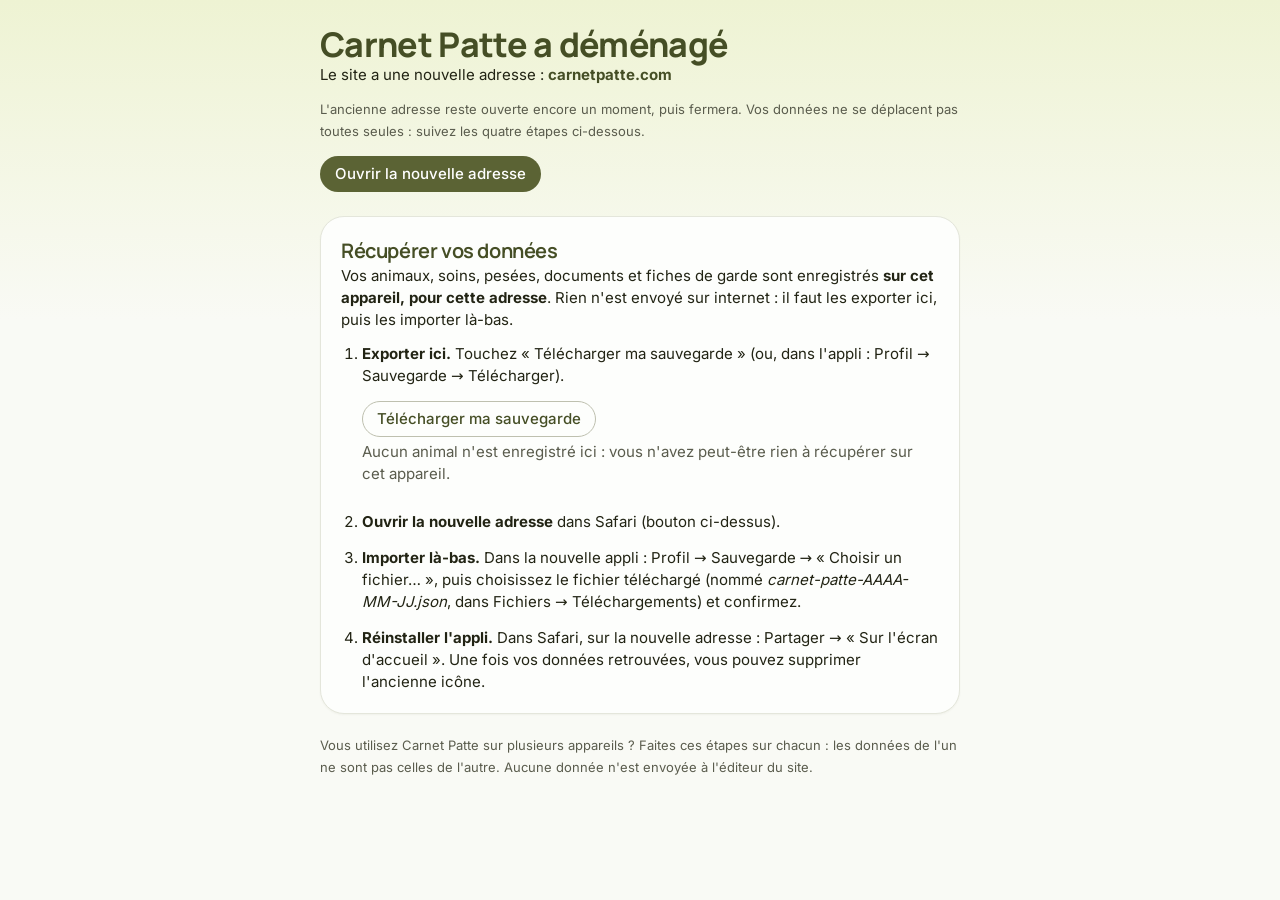
==== commit 6fb69b7a: "Adresse définitive carnetpatte.com : bandeau, page de déménagement, mentions, agent, tests, guide Cl" ====
--- a/demenagement.html
+++ b/demenagement.html
@@ -36,7 +36,7 @@
       <h1>Carnet Patte a déménagé</h1>
       <p>Le site a une nouvelle adresse : <span class="adresse" data-nouvelle></span></p>
       <p class="doux">L'ancienne adresse reste ouverte encore un moment, puis fermera. Vos données ne se déplacent pas toutes seules : suivez les quatre étapes ci-dessous.</p>
-      <div class="actions"><a class="cp-btn cp-btn--principal" data-lien-nouvelle rel="noopener" href="https://carnet-patte.pages.dev/">Ouvrir la nouvelle adresse</a></div>
+      <div class="actions"><a class="cp-btn cp-btn--principal" data-lien-nouvelle rel="noopener" href="https://carnetpatte.com/">Ouvrir la nouvelle adresse</a></div>
     </header>
 
     <section class="carte" aria-labelledby="t-donnees">
